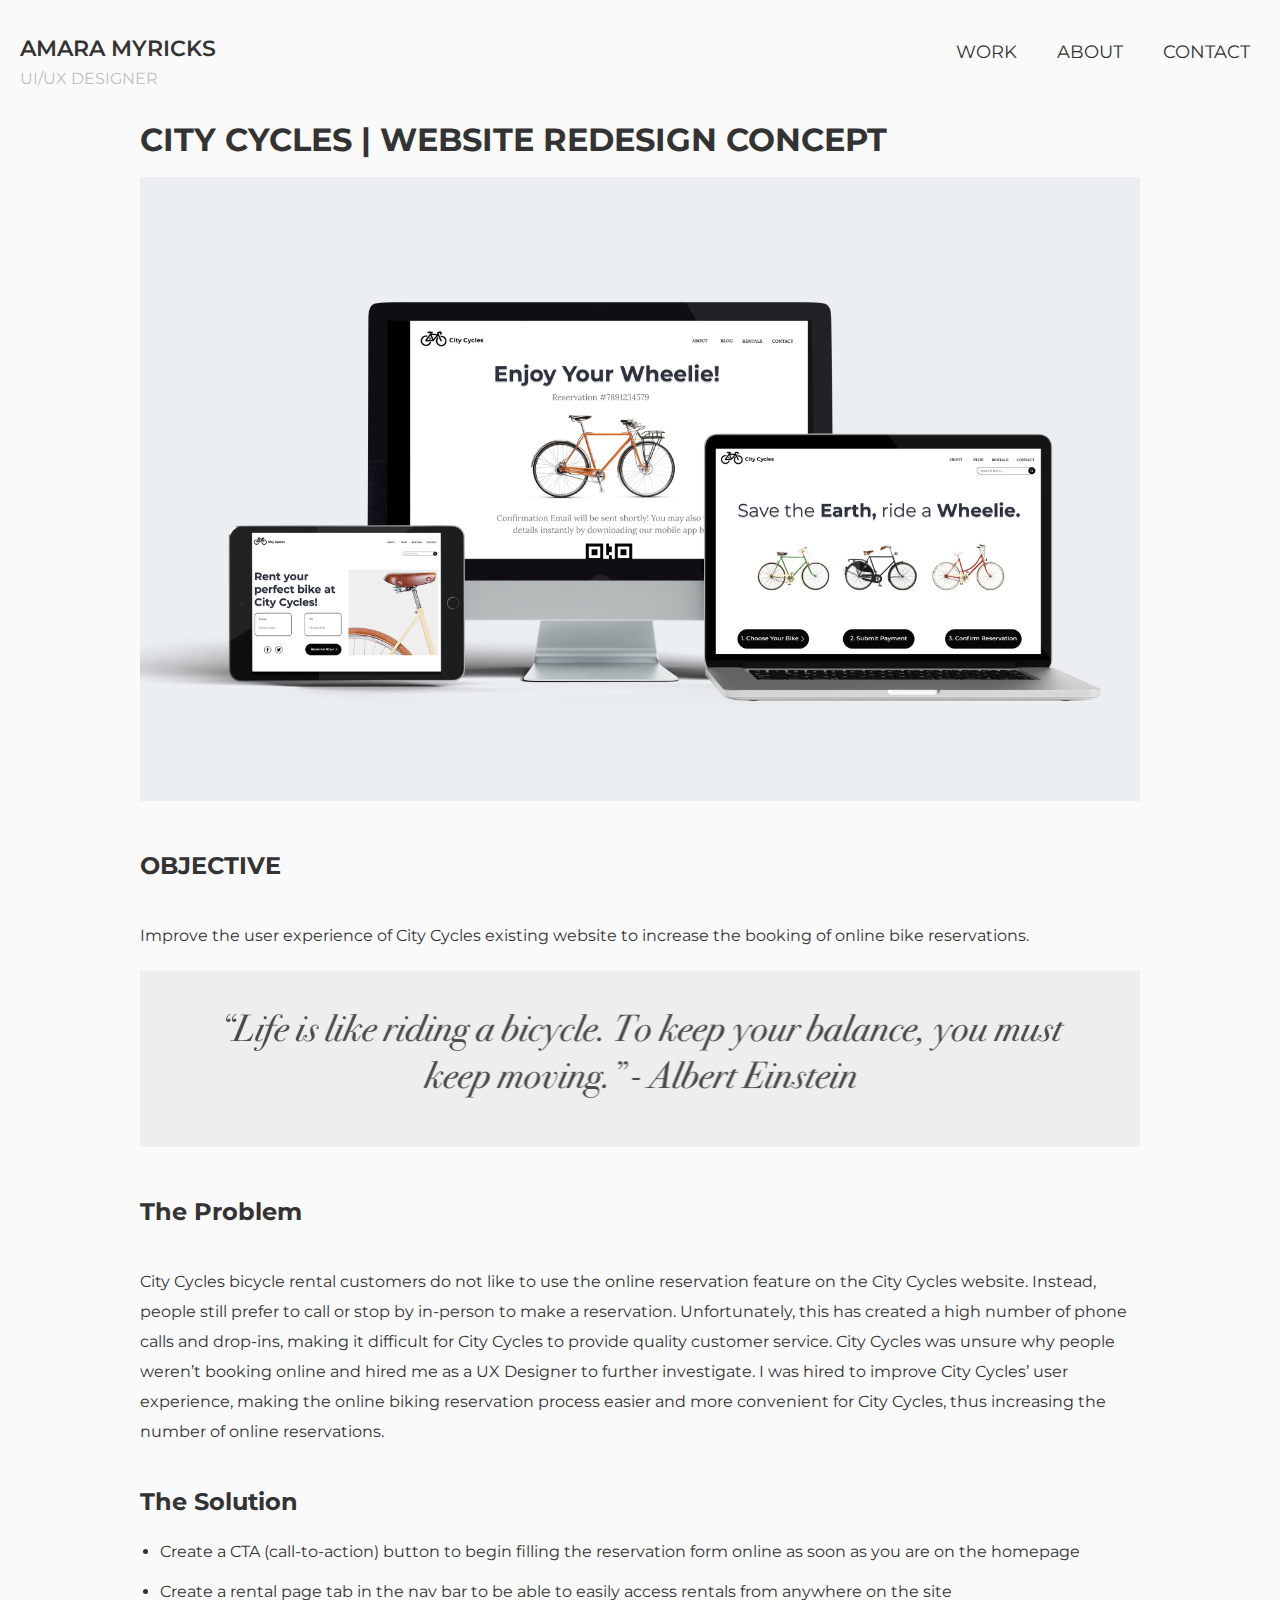
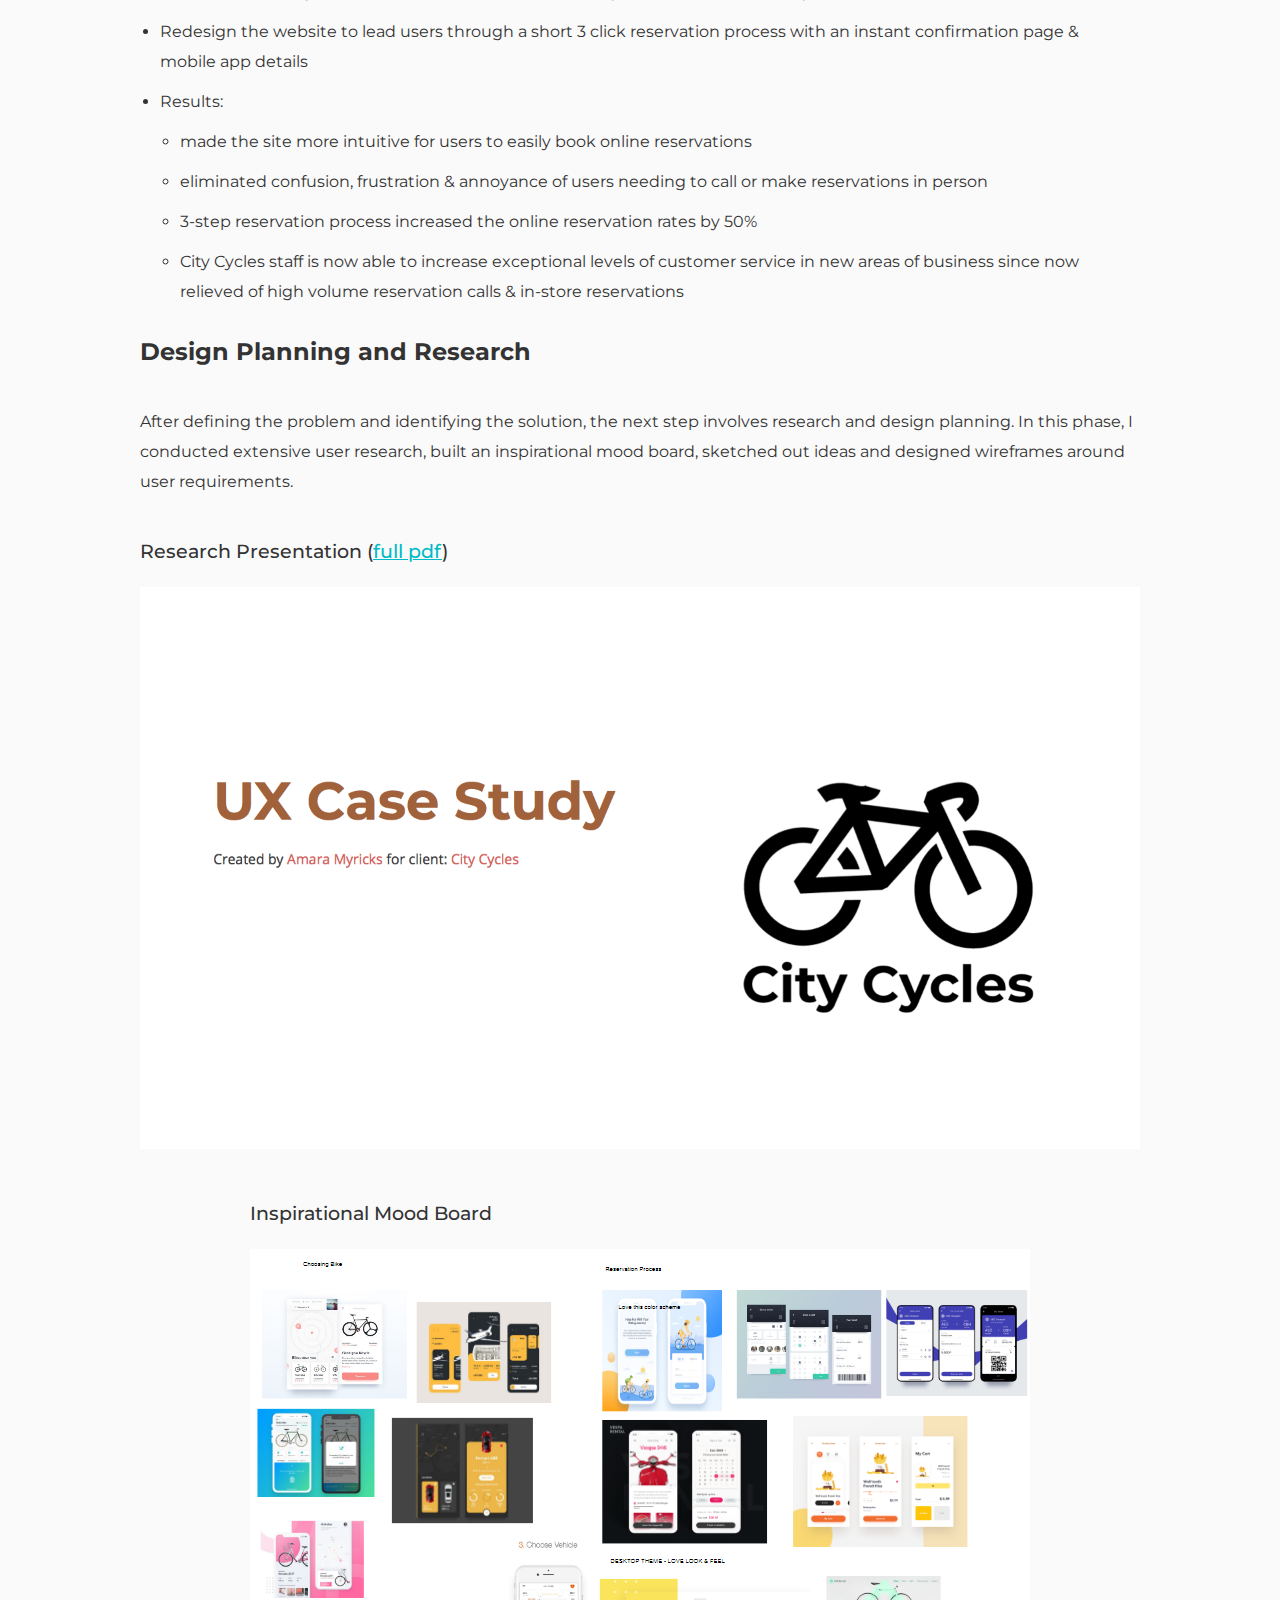
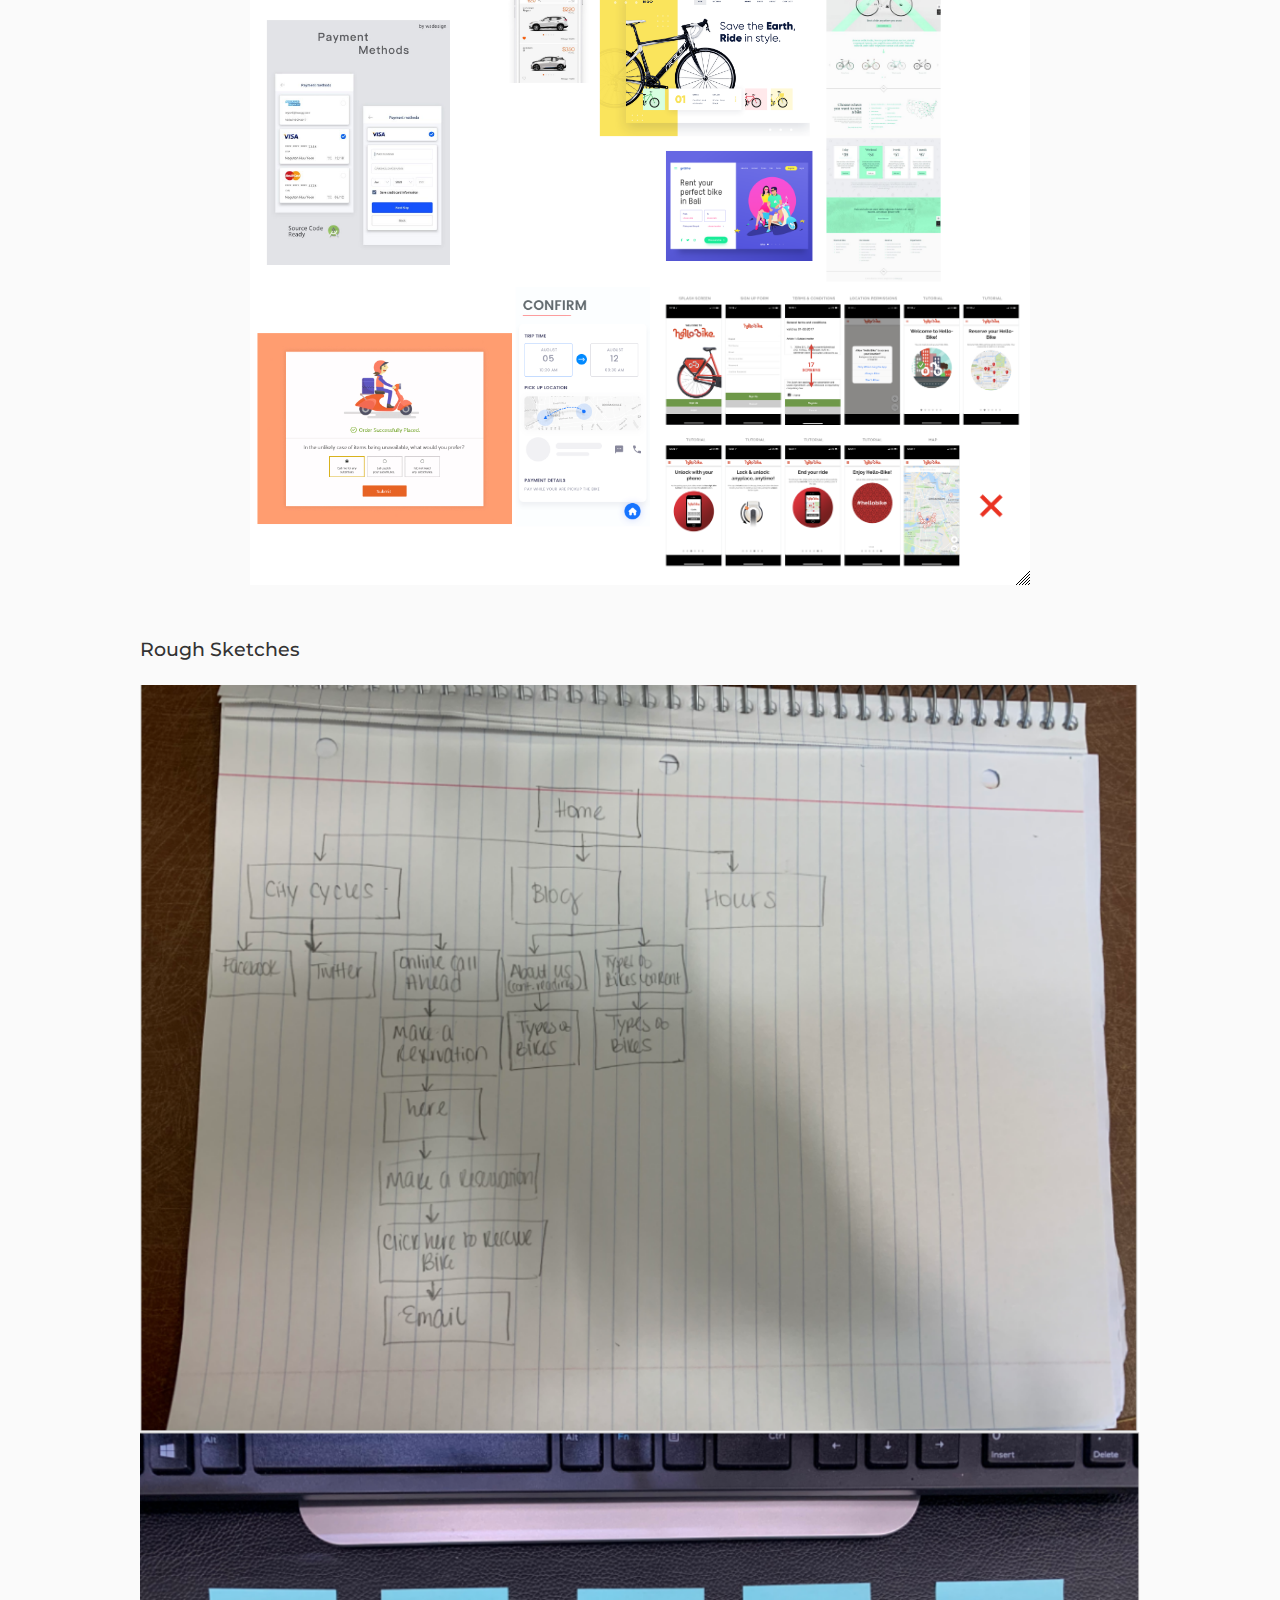
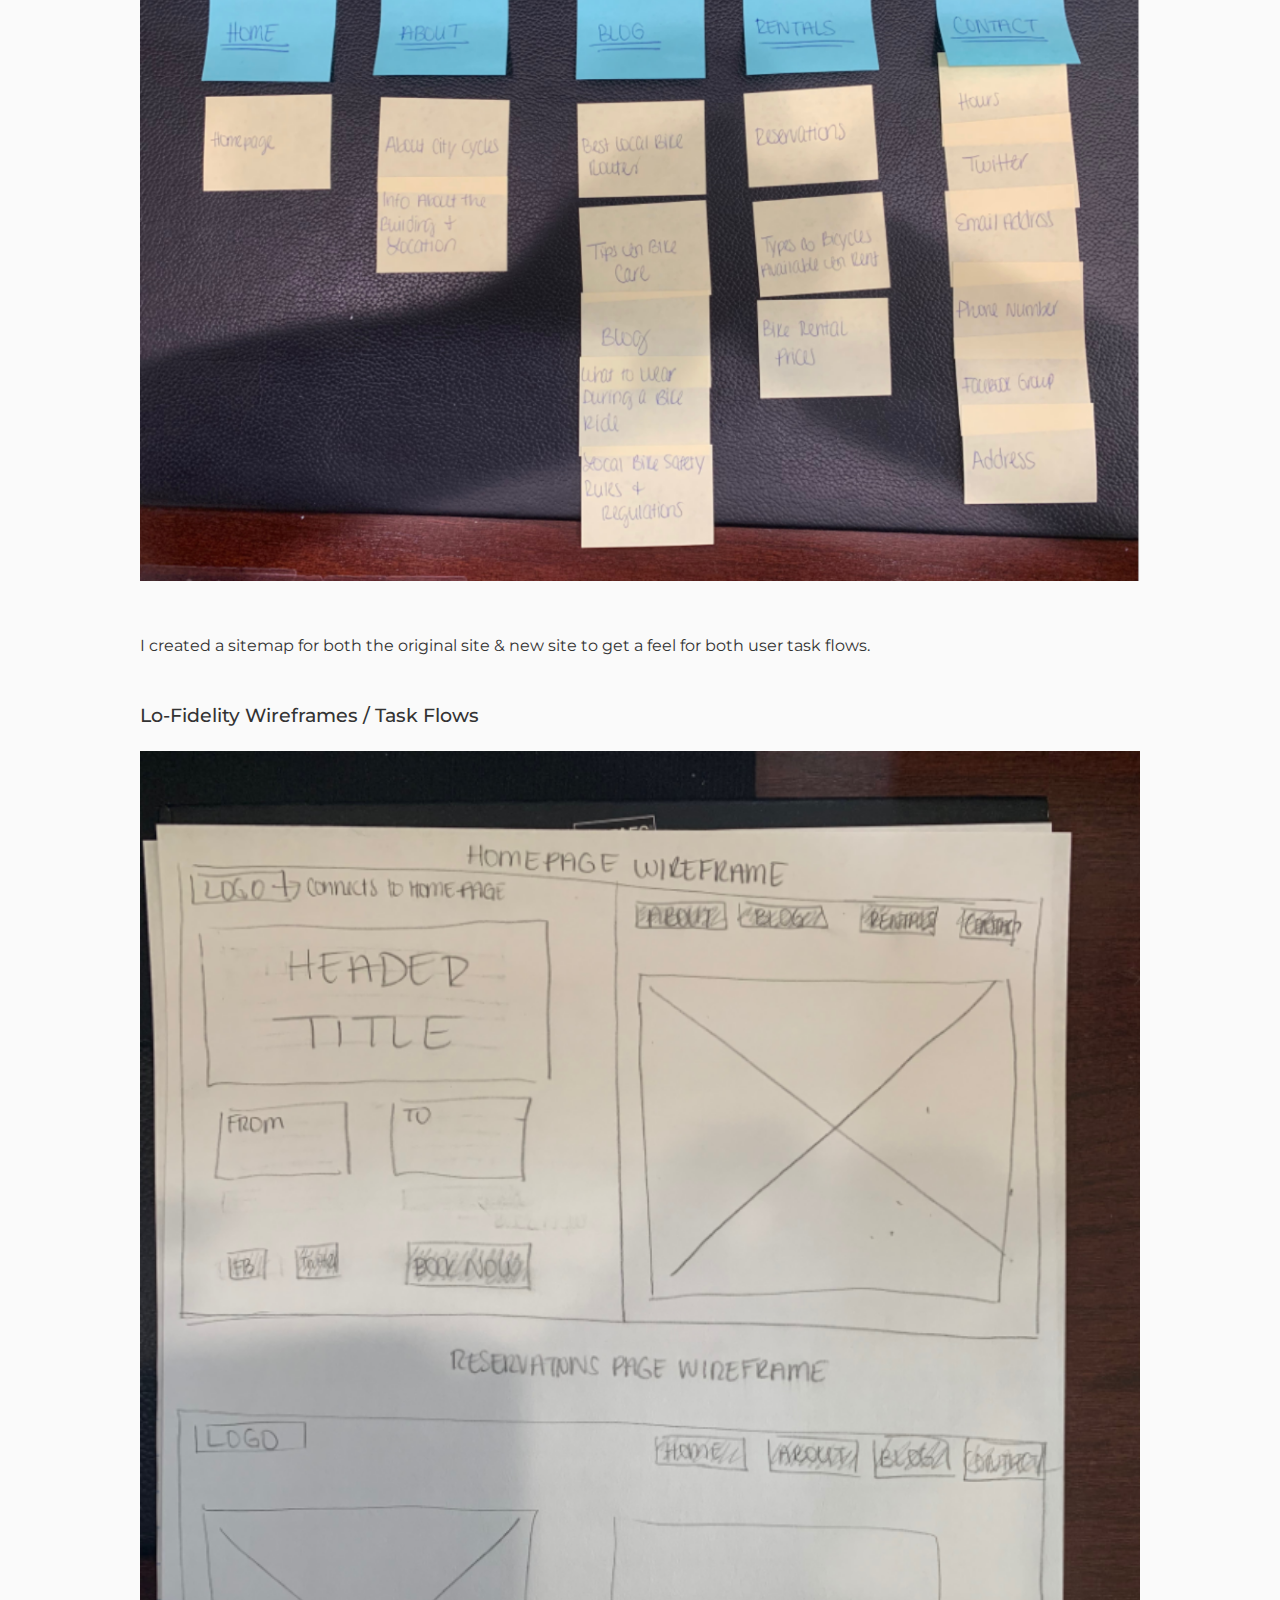
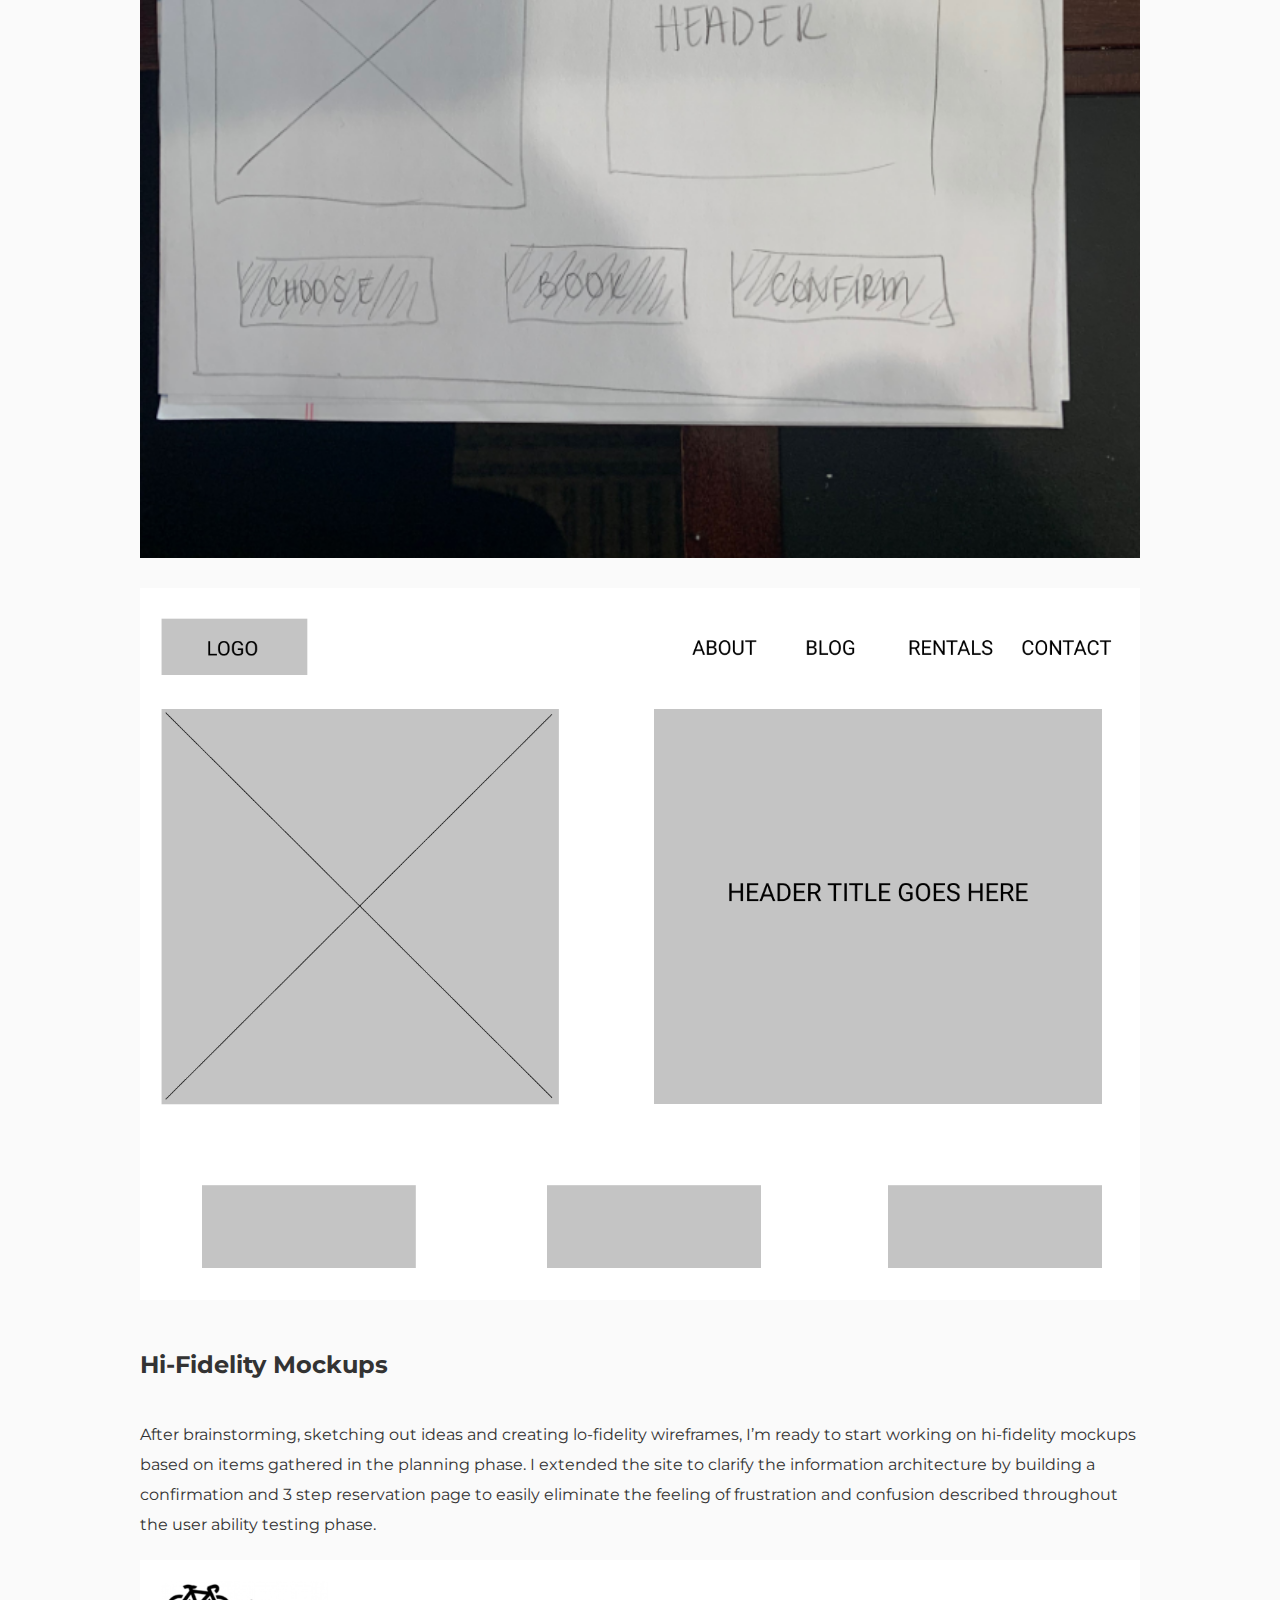
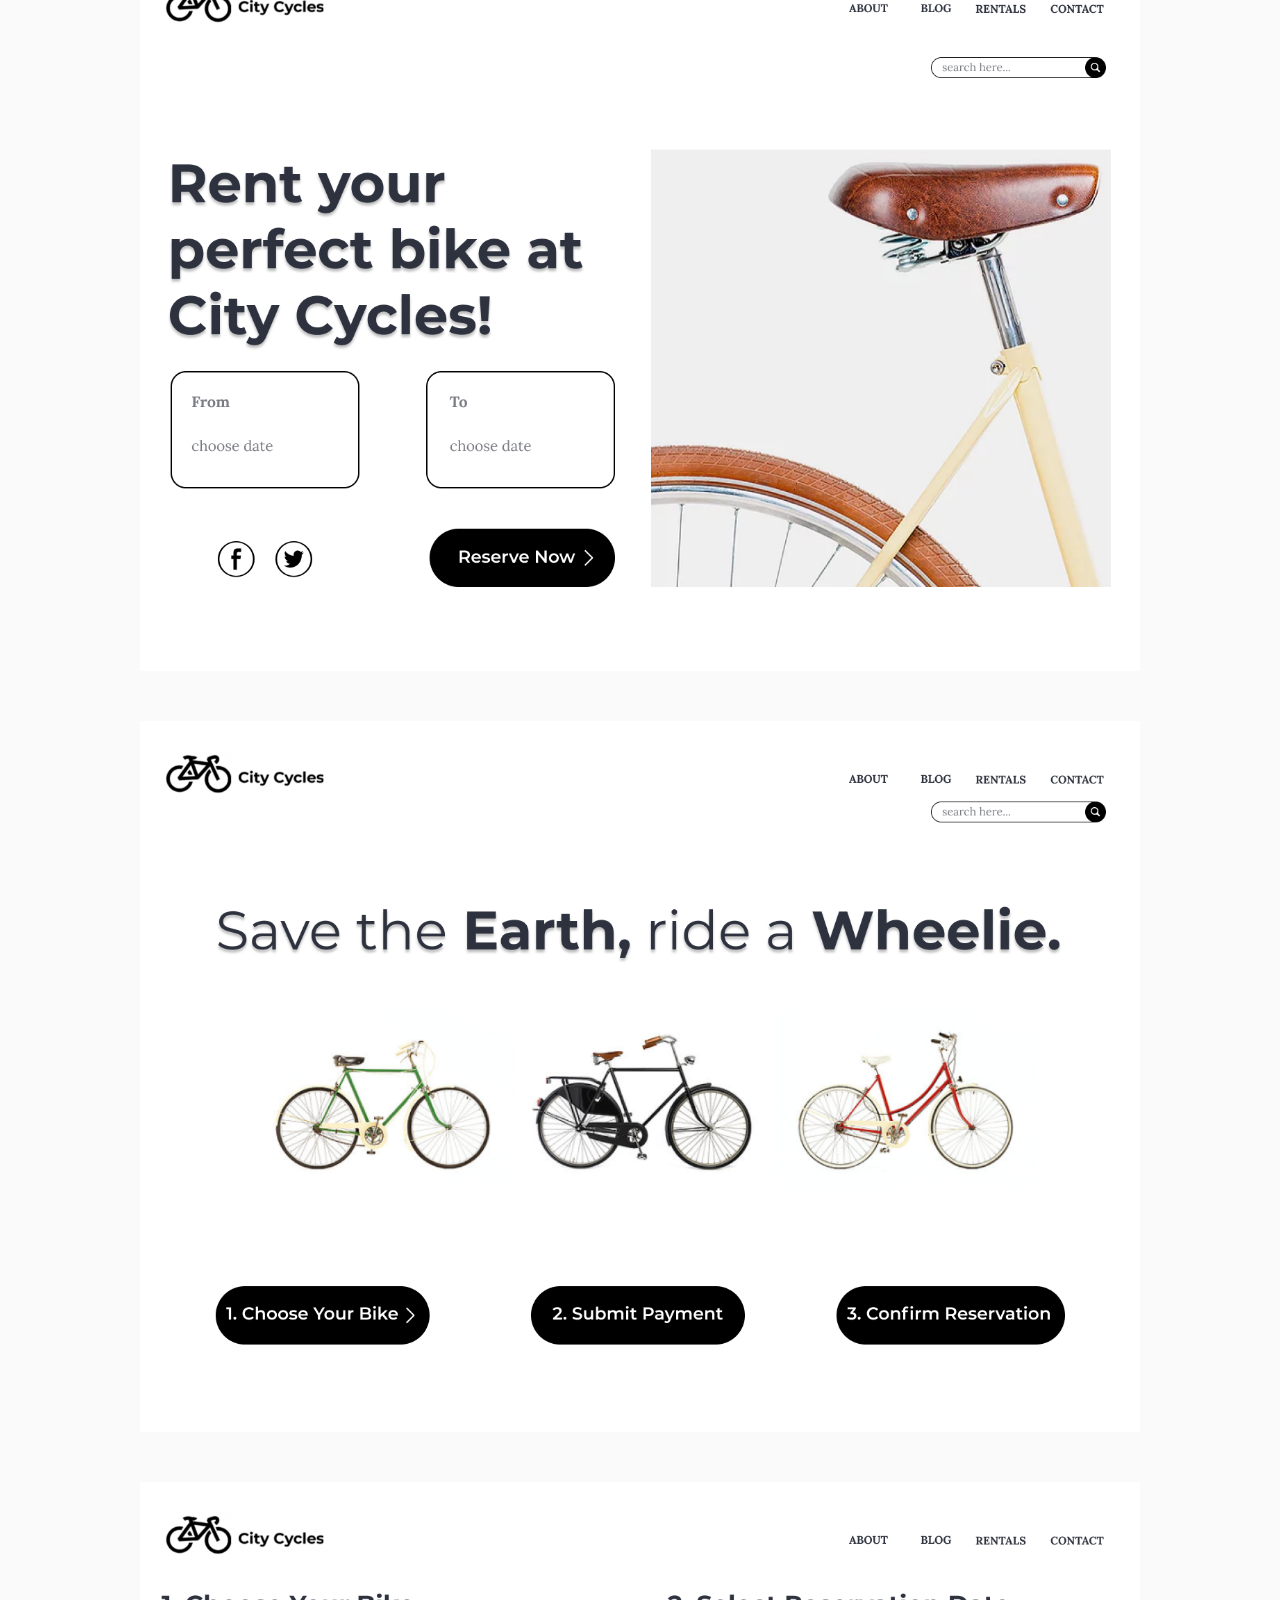
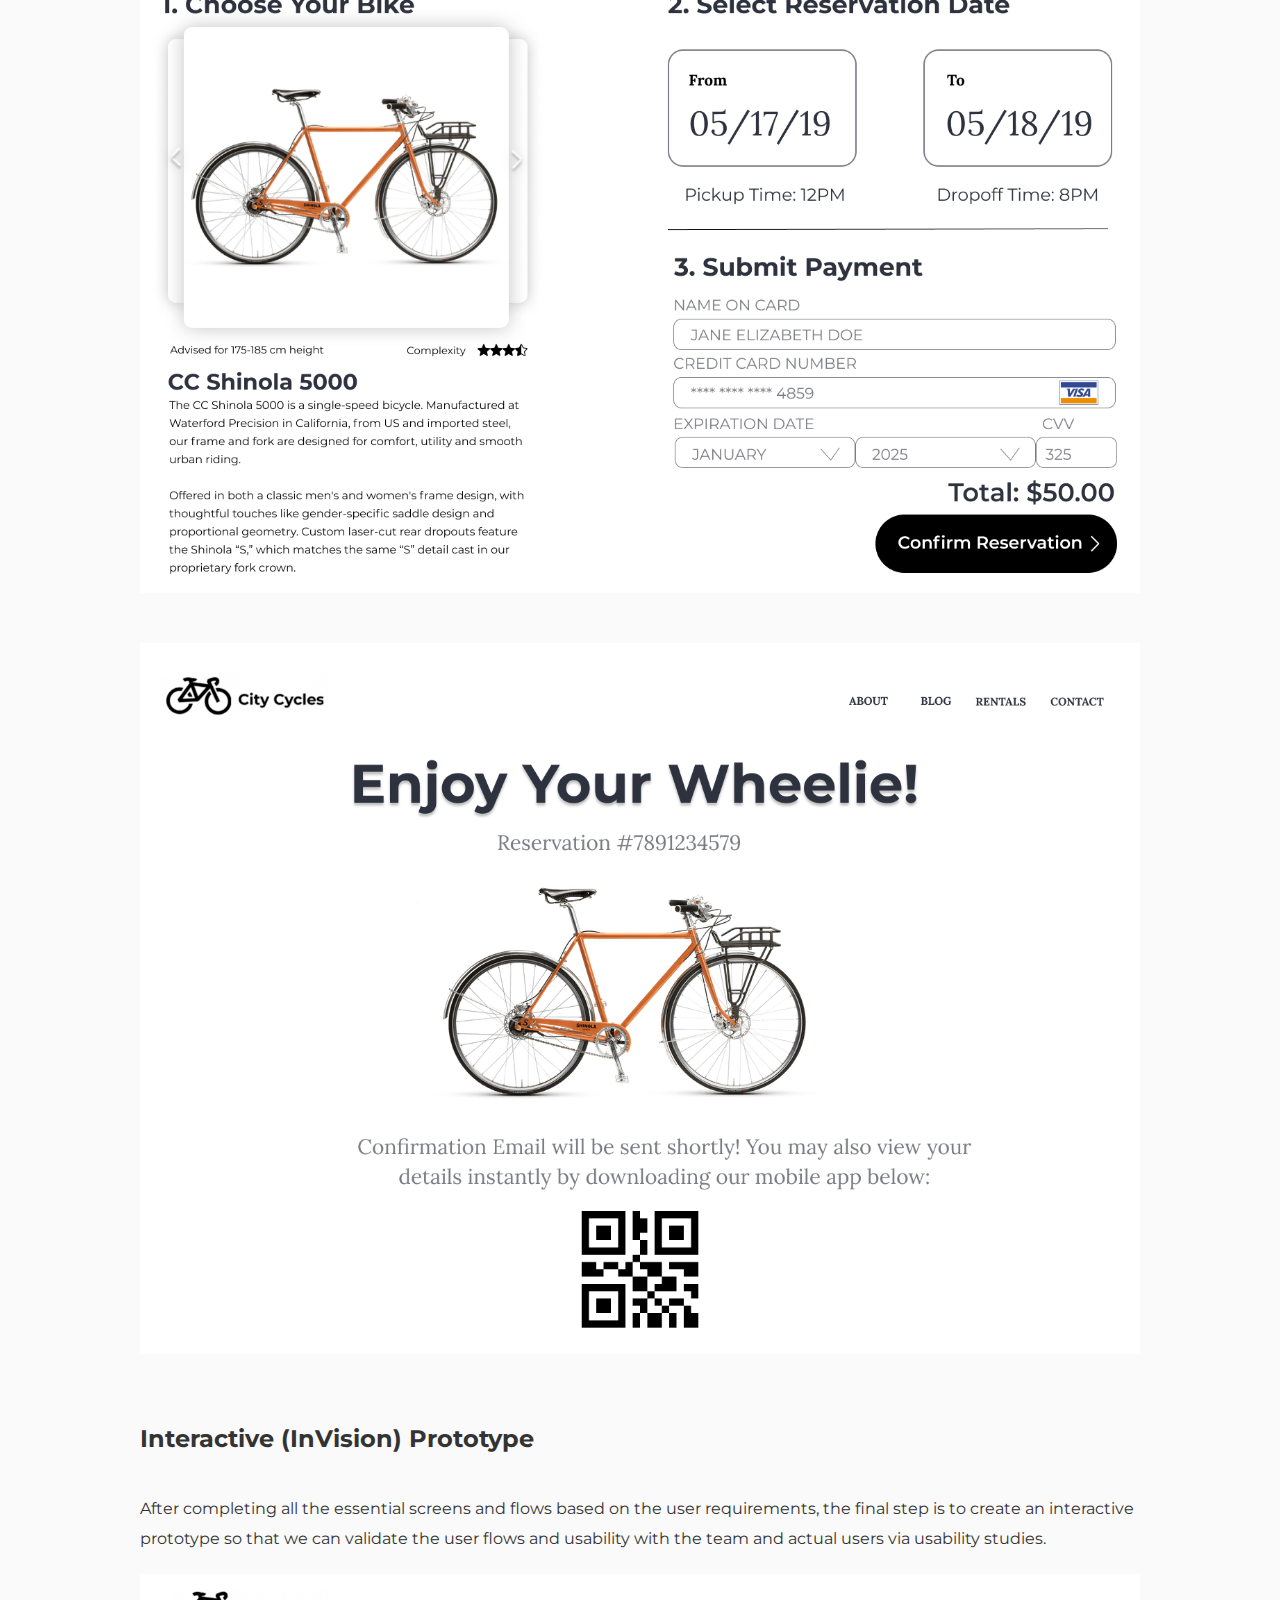
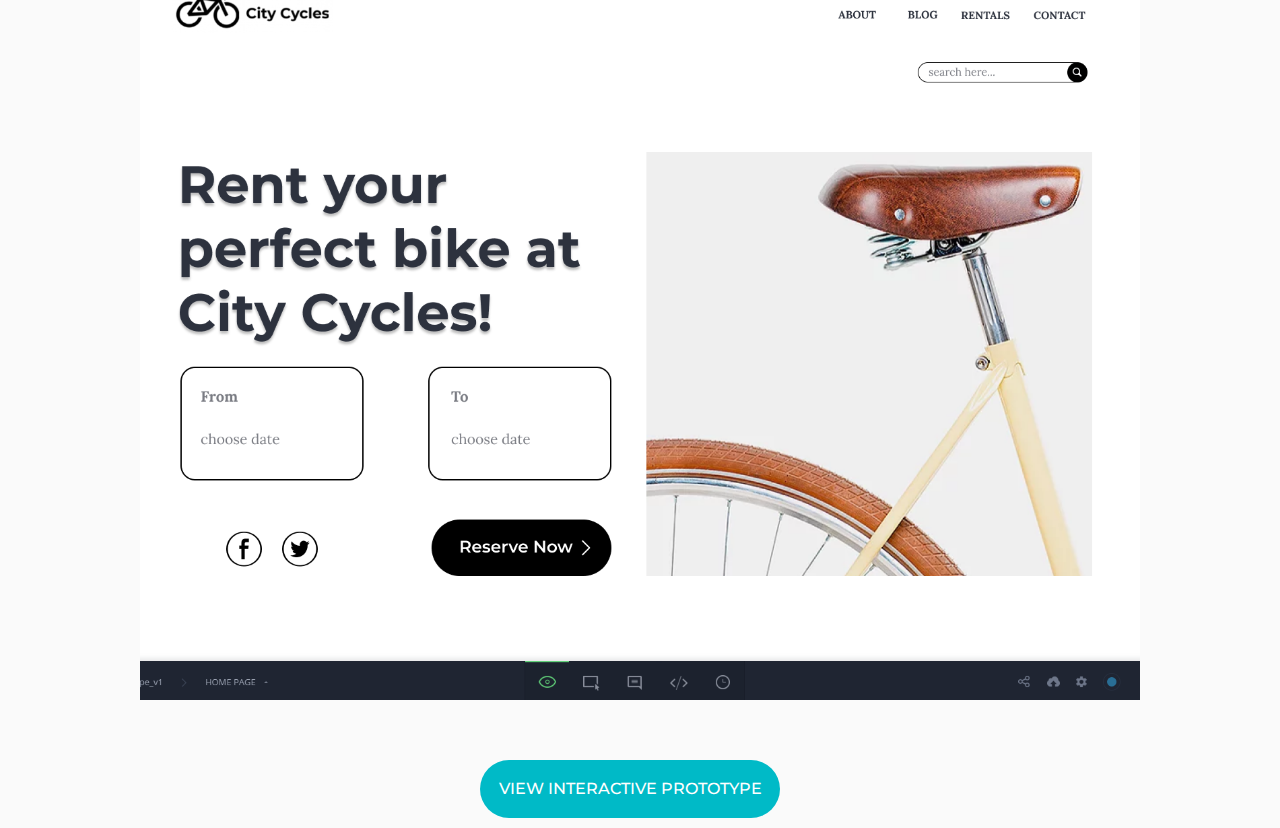
==== citycycles/citycycles.html @ b92f5111 "final portfolio files with working contact php form" ====
<!doctype html>
<html class="no-js" lang="">

<head>
  <meta charset="utf-8">
  <title>CITY CYCLES | WEBSITE REDESIGN CONCEPT</title>
  <meta name="description" content="">
  <meta name="viewport" content="width=device-width, initial-scale=1">

  <link rel="apple-touch-icon" sizes="180x180" href="apple-touch-icon.png">
  <link rel="icon" type="image/png" sizes="32x32" href="favicon-32x32.png">
  <link rel="icon" type="image/png" sizes="16x16" href="favicon-16x16.png">
  <link rel="manifest" href="site.webmanifest">
  <!-- Place favicon.ico in the root directory -->

  <link rel="stylesheet" href="../css/normalize.css">
  <link rel="stylesheet" href="../css/main.css">
  <link href="https://fonts.googleapis.com/css?family=Montserrat:300,400,500,600,700|Raleway:200,300,400,500,600,700&display=swap" rel="stylesheet">
  <link rel="stylesheet" href="../font-awesome/css/font-awesome.min.css">

  <meta name="theme-color" content="#fafafa">
</head>

<body>
  <!--[if IE]>
    <p class="browserupgrade">You are using an <strong>outdated</strong> browser. Please <a href="https://browsehappy.com/">upgrade your browser</a> to improve your experience and security.</p>
  <![endif]-->

  <!-- Add your site or application content here -->
  <div class="container">
    
      <header>
        <nav class="navbar">
              <span class="navbar-toggle" id="js-navbar-toggle">
                  <i class="fa fa-bars"></i>
              </span>
              <a href="../index.html" class="logo">AMARA MYRICKS <span>UI/UX DESIGNER</span></a>
              <ul class="main-nav" id="js-menu">
                  <li>
                      <a href="../index.html" class="nav-links">WORK</a>
                  </li>
                  <li>
                      <a href="../about/about.html" class="nav-links">ABOUT</a>
                  </li>
                  <li>
                      <a href="../contact/contact.html" class="nav-links">CONTACT</a>
                  </li>
              </ul>
        </nav>
      </header>

    <div class="content-wrapper">
      <div>
        <h1>CITY CYCLES | WEBSITE REDESIGN CONCEPT</h1>
        <div class="main-image"><img src="../img/cc-hero-image.png" alt="baja fresh"/></div>
      </div>
      
      <div>
        <h2>OBJECTIVE</h2>
        <p>Improve the user experience of City Cycles existing website to increase the booking of online bike reservations.</p>
        <div class="main-image"><img src="../img/cc-quote.png" alt="baja quote"/></div>
      </div>
 
      <div>
        <h2>The Problem</h2>
        <p>City Cycles bicycle rental customers do not like to use the online reservation feature on the City Cycles website. Instead, people still prefer to call or stop by in-person to make a reservation. Unfortunately, this has created a high number of phone calls and drop-ins, making it difficult for City Cycles to provide quality customer service. City Cycles was unsure why people weren’t booking online and hired me as a UX Designer to further investigate. I was hired to improve City Cycles’ user experience, making the online biking reservation process easier and more convenient for City Cycles, thus increasing the number of online reservations.</p>
      </div>

      <div class="solution">
        <h2>The Solution</h2>
          <div id="bullet-group-1">
          <ul style="list-style-type:disc;">
            <li>Create a CTA (call-to-action) button to begin filling the reservation form online as soon as you are on the homepage </li>
            <li>Create a rental page tab in the nav bar to be able to easily access rentals from anywhere on the site</li>
            <li>Redesign the website to lead users through a short 3 click reservation process with an instant confirmation page &amp; mobile app details</li>
            <li>Results:</li>
          </div>
              <div id="bullet-group-2">
                <ul style="list-style-type:circle;">
                    <li>made the site more intuitive for users to easily book online reservations</li>
                    <li>eliminated confusion, frustration &amp; annoyance of users needing to call or make reservations in person</li>
                    <li>3-step reservation process increased the online reservation rates by 50%</li>
                    <li>City Cycles staff is now able to increase exceptional levels of customer service in new areas of business since now relieved of high volume reservation calls &amp; in-store reservations</li>
                </ul>
              </div>
          </ul>
      </div>

      <div>
        <h2>Design Planning and Research</h2>
        <p>After defining the problem and identifying the solution, the next step involves research and design planning. In this phase, I conducted extensive user research, built an inspirational mood board, sketched out ideas and designed wireframes around user requirements.</p>
      </div>

      <div>
          <h3>Research Presentation (<a href="https://documentcloud.adobe.com/link/track?uri=urn%3Aaaid%3Ascds%3AUS%3A2535b3c3-910a-4d28-8b88-51d10667fa75" target="_blank">full pdf</a>)</h3>
          <div class="main-image"><img src="../img/cc-pdf-cover.png" alt="city cycles pdf presentation link"/></div>
      </div>

      <div>
        <h3>Inspirational Mood Board</h3>
        <div class="main-image"><img src="../img/cc-moodboard.png" alt="moodboard"/></div>
      </div>

      <div>
        <h3>Rough Sketches</h3>
        <div class="main-image"><img src="../img/cc-sitemap.png" alt="site map"/></div>
        <p>I created a sitemap for both the original site &amp; new site to get a feel for both user task flows.</p>
      </div>

      <div>
        <h3>Lo-Fidelity Wireframes / Task Flows</h3>
        <div class="main-image"><img src="../img/cc-paper-wireframe.png" alt="paper wireframe"/></div>
        <div class="main-image"><img src="../img/cc-lofi-wireframe.png" alt="lo-fi wireframe"/></div>
      </div>

      <div>
        <h2>Hi-Fidelity Mockups</h2>
        <p>After brainstorming, sketching out ideas and creating lo-fidelity wireframes, I’m ready to start working on hi-fidelity mockups based on items gathered in the planning phase. I extended the site to clarify the information architecture by building a confirmation and 3 step reservation page to easily eliminate the feeling of frustration and confusion described throughout the user ability testing phase.</p>
          <div class ="hi-fi-images">
            <img src="../img/cc-homepage-prototype.png" alt="homepage prototype"/>
            <img src="../img/cc-reservations-prototype.png" alt="reservations page prototype"/>
            <img src="../img/cc-choosebike-prototype.png" alt="choose bike page prototype"/>
            <img src="../img/cc-confirmation-prototype.png" alt="confirmation page prototype"/>
          </div>
      </div>
      
      <div>
        <h2>Interactive (InVision) Prototype </h2>
        <p>After completing all the essential screens and flows based on the user requirements, the final step is to create an interactive prototype so that we can validate the user flows and usability with the team and actual users via usability studies.</p>
        <div class="main-image"><img src="../img/cc-invision-prototype.png" alt="invision prototype"/>
      </div>
      
      <section>
            <div class="content-wrapper">
              <a href="https://projects.invisionapp.com/share/9GS2WZ0MJW6#/screens" target="_blank">
              <input type="button" value="View Interactive Prototype">
              </a>
            </div>
      </section>  
      <footer></footer>
    </div>
  </div>
  
  
  <script src="../js/vendor/modernizr-3.7.1.min.js"></script>
  <script src="https://code.jquery.com/jquery-3.4.1.min.js" integrity="sha256-CSXorXvZcTkaix6Yvo6HppcZGetbYMGWSFlBw8HfCJo=" crossorigin="anonymous"></script>
  <script>window.jQuery || document.write('<script src="../js/vendor/jquery-3.4.1.min.js"><\/script>')</script>
  <script src="../js/plugins.js"></script>
  <script src="../js/main.js"></script>

  <!-- Google Analytics: change UA-XXXXX-Y to be your site's ID. -->
  <script>
    window.ga = function () { ga.q.push(arguments) }; ga.q = []; ga.l = +new Date;
    ga('create', 'UA-XXXXX-Y', 'auto'); ga('set','transport','beacon'); ga('send', 'pageview')
  </script>
  <script src="https://www.google-analytics.com/analytics.js" async></script>
</body>

</html>
---- css/main.css ----
/*! HTML5 Boilerplate v7.2.0 | MIT License | https://html5boilerplate.com/ */

/* main.css 2.0.0 | MIT License | https://github.com/h5bp/main.css#readme */
/*
 * What follows is the result of much research on cross-browser styling.
 * Credit left inline and big thanks to Nicolas Gallagher, Jonathan Neal,
 * Kroc Camen, and the H5BP dev community and team.
 */

/* ==========================================================================
   Base styles: opinionated defaults
   ========================================================================== */

   html {
    color: #222;
    font-size: 1em;
    line-height: 1.4;
  }
  
  /*
   * Remove text-shadow in selection highlight:
   * https://twitter.com/miketaylr/status/12228805301
   *
   * Vendor-prefixed and regular ::selection selectors cannot be combined:
   * https://stackoverflow.com/a/16982510/7133471
   *
   * Customize the background color to match your design.
   */
  
  ::-moz-selection {
    background: #b3d4fc;
    text-shadow: none;
  }
  
  ::selection {
    background: #b3d4fc;
    text-shadow: none;
  }
  
  /*
   * A better looking default horizontal rule
   */
  
  hr {
    display: block;
    height: 1px;
    border: 0;
    border-top: 1px solid #ccc;
    margin: 1em 0;
    padding: 0;
  }
  
  /*
   * Remove the gap between audio, canvas, iframes,
   * images, videos and the bottom of their containers:
   * https://github.com/h5bp/html5-boilerplate/issues/440
   */
  
  audio,
  canvas,
  iframe,
  img,
  svg,
  video {
    vertical-align: middle;
  }
  
  /*
   * Remove default fieldset styles.
   */
  
  fieldset {
    border: 0;
    margin: 0;
    padding: 0;
  }
  
  /*
   * Allow only vertical resizing of textareas.
   */
  
  textarea {
    resize: vertical;
  }
  
  /* ==========================================================================
     Browser Upgrade Prompt
     ========================================================================== */
  
  .browserupgrade {
    margin: 0.2em 0;
    background: #ccc;
    color: #000;
    padding: 0.2em 0;
  }
  
  /* ==========================================================================
     Author's custom styles
     ========================================================================== */
  
  /* -------------------- General Styles -------------------- */
   
  html {
    font-size: 16px;
  }
   
  body {
    background-color: #fafafa;
    font-size: 1em;
    font-family: 'Montserrat', sans-serif;
    color: #333333;
    line-height:30px;
    text-align: left;
  }
  
  
  .container {
    display:flex;
    justify-content:center;
    align-items:center;
    flex-flow:row wrap;
  }
  
  .main-image img {
      width: 100%;
      padding-bottom: 30px;
  }

  a {
    color:#00BAC7;
  }

  
  /* -------------------- Base Header - Footer Styles -------------------- */
  
  header h1 {
    font-family: 'Montserrat';
    font-size: 20px;
    font-weight:600;
  }
  
  header h2 {
    display:none;
  }
  
  header {
      width: 100%;
  }
  
  /* -------------------- Nav Bar Styles  -------------------- */
  
  * {
    box-sizing: border-box;
    padding: 0;
    margin: 0;
  }
  
  body {
    font-family: 'Montserrat', sans-serif;
  }
  
  .navbar {
    font-size: 18px;
    background-color: transparent;
    padding-bottom: 10px;
  }
  
  .main-nav {
    list-style-type: none;
  }

  .logo{
    font-weight:600;
  }

  .nav-links,
  .logo {
    text-decoration: none;
    color: #333333;
  }
  
  .main-nav li {
    text-align: center;
    margin: 15px auto;
  }
  
  .logo {
    display: inline-block;
    font-size: 22px;
    margin-top: 10px;
    margin-left: 20px;
  }
  
  .logo span {
    display:none;
  }
  
  .navbar-toggle {
    position: absolute;
    top: 10px;
    right: 20px;
    cursor: pointer;
    color: #333333;
    font-size: 22px;
  }

    /* I have hidden the menu so that it’s not visible by default */
  
    .main-nav {
      list-style-type: none;
      display: none;
    }
    
    .active {
      display: block;
    }

/* -------------------- Footer Styles  -------------------- */
  
    footer h4 {
      font-size: 10px;
      font-weight:400;
    }
  
    footer {
      display:flex;
      justify-content:center;
      align-items:center;
    }

/* -------------------- Image Hover Styles -------------------- */
  
   /* Image Text Hover Effect style */
   .hvrbox {
    position: relative;
    width: 100%;
  }
  
  .image {
    display: block;
    width: 100%;
    height: auto;
  }
  
  .overlay {
    position: absolute;
    top: 0;
    bottom: 0;
    left: 0;
    right: 0;
    height: 100%;
    width: 100%;
    opacity: 0;
    transition: .5s ease;
    background: rgba(0, 0, 0, 0.6);
  }
  
  .hvrbox:hover .overlay {
    opacity: 1;
  }
  
  .text {
    color: white;
    font-size: 20px;
    font-weight: 600;
    line-height:50px;
    position: absolute;
    top: 50%;
    left: 50%;
    -webkit-transform: translate(-50%, -50%);
    -ms-transform: translate(-50%, -50%);
    transform: translate(-50%, -50%);
    text-align: center;
  }



/* ==========================================================================
   Baja Fresh Page - Mobile Styles
   ========================================================================== */
   
   .content-wrapper{
    max-width:1000px;
    width:90%;
    display:flex;
    justify-content:center;
    align-items:center;
    flex-flow:row wrap;
  }
  
  
  .content-wrapper h2,h3,p {
    padding: 20px 0;
  }
  
  h3{
    font-weight:500;
  }

  #lofi{
    width:100%;
  }
  
  section .content-wrapper {
     
    width:100%; 
    display:flex;
    justify-content:center;
    align-items:center;
    padding-bottom: 20px;
  }
  
  input[type=button] {
    width: 300px;
    padding: 20px 5px;
    margin-top: 20px;
    margin-left: 10px;
    margin-right: 10px;
    margin-top: 30px;
    margin-bottom: 10px;
    background-color: #00bac7;
    font-family: 'Montserrat', sans-serif;
    font-weight: 500;
    font-size: 1em;
    color: #ffffff;
    border: none;
    border-radius: 30px;
    text-align: center;
    text-transform: uppercase;
  }

/* ==========================================================================
   City Cycles - Mobile Styles
   ========================================================================== */
   #bullet-group-1,#bullet-group-2 {
    margin:0 20px;
  }
  
  #bullet-group-2 {
    margin:0 0 0 40px;
    padding-right:20px
  }

  .solution li{
    padding-bottom: 10px;
  }

  .hi-fi-images img {
    display:flex;
    align-items:center;
    justify-content:center;
    flex-flow:row wrap;
    width:100%;
    margin-bottom:50px;
}

/* ==========================================================================
   About Page - Mobile Styles
   ========================================================================== */
   .about h1{
    text-align:center;
  }
  
  .about p{
    font-size:1.25em;
    line-height:40px;
  }


/* ==========================================================================
   Contact Page - Mobile Styles
   ========================================================================== */

  /*---------- header area--------------*/

  #contact-header h2{
    font-weight:400;
  }

  #contact-header{
    width:100%;
  }
      
   /*---------------------------------------------*/
   input {
    outline: none;
    border: none;
  }
  
  textarea {
    outline: none;
    border: none;
  }
  
  textarea:focus, input:focus {
    border-color: transparent !important;
  }
  
  input:focus::-webkit-input-placeholder { color:transparent; }
  input:focus:-moz-placeholder { color:transparent; }
  input:focus::-moz-placeholder { color:transparent; }
  input:focus:-ms-input-placeholder { color:transparent; }
  
  textarea:focus::-webkit-input-placeholder { color:transparent; }
  textarea:focus:-moz-placeholder { color:transparent; }
  textarea:focus::-moz-placeholder { color:transparent; }
  textarea:focus:-ms-input-placeholder { color:transparent; }
  
  input::-webkit-input-placeholder { color: #999999; }
  input:-moz-placeholder { color: #999999; }
  input::-moz-placeholder { color: #999999; }
  input:-ms-input-placeholder { color: #999999; }
  
  textarea::-webkit-input-placeholder { color: #999999; }
  textarea:-moz-placeholder { color: #999999; }
  textarea::-moz-placeholder { color: #999999; }
  textarea:-ms-input-placeholder { color: #999999; }
  
  /*---------------------------------------------*/
  button {
    outline: none !important;
    border: none;
    background: transparent;
  }
  
  button:hover {
    cursor: pointer;
  }
  
  iframe {
    border: none !important;
  }
  
  
  
  
  
  /*//////////////////////////////////////////////////////////////////
  [ Contact 2 ]*/
     .container-contact2 {
      width: 100%;  
      min-height: 100vh;
      display: -webkit-box;
      display: -webkit-flex;
      display: -moz-box;
      display: -ms-flexbox;
      display: flex;
      flex-wrap: wrap;
      justify-content: center;
      align-items: center;
      padding: 15px;
      background: rgb(0,186,199);
      background: -webkit-linear-gradient(45deg, rgb(0,170,181), rgb(115,217,224));
      background: -o-linear-gradient(45deg, rgb(0,170,181), rgb(115,217,224));
      background: -moz-linear-gradient(45deg, rgb(0,170,181), rgb(115,217,224));
      background: linear-gradient(45deg, rgb(0,170,181), rgb(115,217,224));
    }
    
    .wrap-contact2 {
      width: 790px;
      background: #fff;
      border-radius: 10px;
      overflow: hidden;
      padding: 72px 55px 90px 55px;
    }
    
    
    /*------------------------------------------------------------------
    [  ]*/
    
    .contact2-form {
      width: 100%;
    }
    
    .contact2-form-title {
      display: block;
      font-family: Montserrat;
      font-weight:700;
      font-size: 39px;
      color: #333333;
      line-height: 1.2;
      text-align: center;
      padding-bottom: 90px;
    }
    
    
    
    /*------------------------------------------------------------------
    [  ]*/
    
    .wrap-input2 {
      width: 100%;
      position: relative;
      border-bottom: 2px solid #adadad;
      margin-bottom: 37px;
    }
    
    .input2 {
      display: block;
      width: 100%;
      font-family: Montserrat;
      font-size: 15px;
      color: #555555;
      line-height: 1.2;
    }
    
    .focus-input2 {
      position: absolute;
      display: block;
      width: 100%;
      height: 100%;
      top: 0;
      left: 0;
      pointer-events: none;
    }
    
    .focus-input2::before {
      content: "";
      display: block;
      position: absolute;
      bottom: -2px;
      left: 0;
      width: 0;
      height: 2px;
    
      -webkit-transition: all 0.4s;
      -o-transition: all 0.4s;
      -moz-transition: all 0.4s;
      transition: all 0.4s;
    
      background: rgb(0,186,199);
      background: -webkit-linear-gradient(45deg, #00AAB5, #73D9E0);
      background: -o-linear-gradient(45deg, #00AAB5, #73D9E0);
      background: -moz-linear-gradient(45deg, #00AAB5, #73D9E0);
      background: linear-gradient(45deg, #00AAB5, #73D9E0);
    }
    
    .focus-input2::after {
      content: attr(data-placeholder);
      display: block;
      width: 100%;
      position: absolute;
      top: 0px;
      left: 0;
    
      font-family: Montserrat;
      font-size: 13px;
      color: #999999;
      line-height: 1.2;
    
      -webkit-transition: all 0.4s;
      -o-transition: all 0.4s;
      -moz-transition: all 0.4s;
      transition: all 0.4s;
    }
    
    /*---------------------------------------------*/
    input.input2 {
      height: 45px;
    }
    
    input.input2 + .focus-input2::after {
      top: 16px;
      left: 0;
    }
    
    textarea.input2 {
      min-height: 115px;
      padding-top: 13px;
      padding-bottom: 13px;
    }
    
    textarea.input2 + .focus-input2::after {
      top: 16px;
      left: 0;
    }
    
    .input2:focus + .focus-input2::after {
      top: -13px;
    }
    
    .input2:focus + .focus-input2::before {
      width: 100%;
    }
    
    .has-val.input2 + .focus-input2::after {
      top: -13px;
    }
    
    .has-val.input2 + .focus-input2::before {
      width: 100%;
    }
    
    /*------------------------------------------------------------------
    [ Button ]*/
    .container-contact2-form-btn {
      display: -webkit-box;
      display: -webkit-flex;
      display: -moz-box;
      display: -ms-flexbox;
      display: flex;
      flex-wrap: wrap;
      justify-content: center;
      padding-top: 13px;
    }
    
    .wrap-contact2-form-btn {
      display: block;
      position: relative;
      z-index: 1;
      border-radius: 2px;
      width: auto;
      overflow: hidden;
      margin: 0 auto;
    }
    
    .contact2-form-bgbtn {
      position: absolute;
      z-index: -1;
      width: 300%;
      height: 100%;
      background: rgb(0,186,199);
      background: -webkit-linear-gradient(-135deg, #00AAB5, #73D9E0, #00AAB5, #73D9E0);
      background: -o-linear-gradient(-135deg, #00AAB5, #73D9E0, #00AAB5, #73D9E0);
      background: -moz-linear-gradient(-135deg, #00AAB5, #73D9E0, #00AAB5, #73D9E0);
      background: linear-gradient(-135deg, #00AAB5, #73D9E0, #00AAB5, #73D9E0);
      top: 0;
      left: -100%;
    
      -webkit-transition: all 0.4s;
      -o-transition: all 0.4s;
      -moz-transition: all 0.4s;
      transition: all 0.4s;
    }
    
    .contact2-form-btn {
      display: -webkit-box;
      display: -webkit-flex;
      display: -moz-box;
      display: -ms-flexbox;
      display: flex;
      justify-content: center;
      align-items: center;
      padding: 0 20px;
      min-width: 244px;
      height: 50px;
    
     
    
      font-family: Montserrat;
      font-weight:600;
      font-size: 16px;
      color: #fff;
      line-height: 1.2;
      
    
    }
    
    .wrap-contact2-form-btn:hover .contact2-form-bgbtn {
      left: 0;
    }
    
    /*------------------------------------------------------------------
    [ Responsive ]*/
    
    @media (max-width: 576px) {
      .wrap-contact2 {
        padding: 72px 15px 90px 15px;
      }
    }
    
    
    
    /*------------------------------------------------------------------
    [ Alert validate ]*/
    
    .validate-input {
      position: relative;
    }
    
    .alert-validate::before {
      content: attr(data-validate);
      position: absolute;
      max-width: 70%;
      background-color: white;
      border: 1px solid #c80000;
      border-radius: 2px;
      padding: 4px 25px 4px 10px;
      top: 50%;
      -webkit-transform: translateY(-50%);
      -moz-transform: translateY(-50%);
      -ms-transform: translateY(-50%);
      -o-transform: translateY(-50%);
      transform: translateY(-50%);
      right: 0px;
      pointer-events: none;
    
      font-family: Poppins-Regular;
      color: #c80000;
      font-size: 13px;
      line-height: 1.4;
      text-align: left;
    
      visibility: hidden;
      opacity: 0;
    
      -webkit-transition: opacity 0.4s;
      -o-transition: opacity 0.4s;
      -moz-transition: opacity 0.4s;
      transition: opacity 0.4s;
    }
    
    .alert-validate::after {
      content: "\f12a";
      font-family: FontAwesome;
      display: block;
      position: absolute;
      color: #c80000;
      font-size: 16px;
      top: 50%;
      -webkit-transform: translateY(-50%);
      -moz-transform: translateY(-50%);
      -ms-transform: translateY(-50%);
      -o-transform: translateY(-50%);
      transform: translateY(-50%);
      right: 8px;
    }
    
    .alert-validate:hover:before {
      visibility: visible;
      opacity: 1;
    }
    
    @media (max-width: 992px) {
      .alert-validate::before {
        visibility: visible;
        opacity: 1;
      }
    }
     
  
  /* ==========================================================================
     Helper classes
     ========================================================================== */
  
  /*
   * Hide visually and from screen readers
   */
  
  .hidden {
    display: none !important;
  }
  
  /*
  * Hide only visually, but have it available for screen readers:
  * https://snook.ca/archives/html_and_css/hiding-content-for-accessibility
  *
  * 1. For long content, line feeds are not interpreted as spaces and small width
  *    causes content to wrap 1 word per line:
  *    https://medium.com/@jessebeach/beware-smushed-off-screen-accessible-text-5952a4c2cbfe
  */
  
  .sr-only {
    border: 0;
    clip: rect(0, 0, 0, 0);
    height: 1px;
    margin: -1px;
    overflow: hidden;
    padding: 0;
    position: absolute;
    white-space: nowrap;
    width: 1px;
    /* 1 */
  }
  
  /*
  * Extends the .sr-only class to allow the element
  * to be focusable when navigated to via the keyboard:
  * https://www.drupal.org/node/897638
  */
  
  .sr-only.focusable:active,
  .sr-only.focusable:focus {
    clip: auto;
    height: auto;
    margin: 0;
    overflow: visible;
    position: static;
    white-space: inherit;
    width: auto;
  }
  
  /*
  * Hide visually and from screen readers, but maintain layout
  */
  
  .invisible {
    visibility: hidden;
  }
  
  /*
  * Clearfix: contain floats
  *
  * For modern browsers
  * 1. The space content is one way to avoid an Opera bug when the
  *    `contenteditable` attribute is included anywhere else in the document.
  *    Otherwise it causes space to appear at the top and bottom of elements
  *    that receive the `clearfix` class.
  * 2. The use of `table` rather than `block` is only necessary if using
  *    `:before` to contain the top-margins of child elements.
  */
  
  .clearfix:before,
  .clearfix:after {
    content: " ";
    /* 1 */
    display: table;
    /* 2 */
  }
  
  .clearfix:after {
    clear: both;
  }
  
  /* ==========================================================================
     EXAMPLE Media Queries for Responsive Design.
     These examples override the primary ('mobile first') styles.
     Modify as content requires.
     ========================================================================== */
   
   /* ==========================================================================
   Baja Fresh Page - Tablet Styles
   ========================================================================== */
     @media screen and (min-width: 768px) {
      
      /*Baja Fresh*/

      .text {
        color: white;
        font-size: 40px;
        font-weight: 700;
        position: absolute;
        top: 50%;
        left: 50%;
        -webkit-transform: translate(-50%, -50%);
        -ms-transform: translate(-50%, -50%);
        transform: translate(-50%, -50%);
        text-align: center;
      }
     }

    
     @media screen and (min-width: 1024px) {

      /*Baja Fresh*/

      .top-section  {
        display:flex;
        width:100%;
        height:100%;
      }

      .section-one img {
        display: flex;
        justify-content: center;
        align-items: center;
        max-width: 1400px;
        height: 500px;
        padding-bottom:0px;
      }

       .section-two img {
        display: flex;
        justify-content: center;
        align-items: center;
        max-width: 1000px;
        height: 500px;
        padding-bottom:0px;
      }

       .bottom-section img{ 
        max-width: 100%;
        max-height:100%;
      }

       .text {
        color: white;
        font-size: 35px;
        font-weight: 700;
        position: absolute;
        top: 50%;
        left: 50%;
        -webkit-transform: translate(-50%, -50%);
        -ms-transform: translate(-50%, -50%);
        transform: translate(-50%, -50%);
        text-align: center;
      }

      .logo span {
        display:block;
        font-size:16px;
        font-weight:400;
        color:silver;
   
      }

      .navbar {
        display: flex;
        justify-content: space-between;
        padding-bottom: 0;
        height: 100%;
        width:100%;
        align-items: center;
      }
    
      .main-nav {
        display: flex;
        margin-right: 30px;
        flex-direction: row;
        justify-content: flex-end;
      }
    
      .main-nav li {
        margin: 0;
      }
    
      .nav-links {
        margin-left: 40px;
      }
    
       .logo {
        display: inline-block;
        font-size: 22px;
        padding-top: 24px;
        padding-bottom: 10px;
        margin-left: 20px;
      }
    
      .navbar-toggle {
        display: none;
      }
    
      .logo:hover,
      .nav-links:hover {
        color: #d3d3d3;
      }

      footer h4 {
        font-size: 12px;
        font-weight: 500;
      }
    }

     /* ==========================================================================
   Baja Fresh Page - Desktop Styles
   ========================================================================== */
        
    @media screen and (min-width: 1200px) {
     
      /*Baja Fresh*/

      div .content-wrapper{
        width:80%;
        padding: 0;
      }
 
      section .content-wrapper {
        margin:0 90px;
 
      }
 
     }

    @media screen and (min-width: 1440px) {
      /*Baja Fresh*/
      .top-section  {
        display:flex;
        width:100%;
        height:100%;
      }

      .section-one img {
        display: flex;
        justify-content: center;
        align-items: center;
        max-width: 1400px;
        height: 800px;
      }

       .section-two img {
        display: flex;
        justify-content: center;
        align-items: center;
        max-width: 1000px;
        height:800px;
      }

       .bottom-section img{ 
        max-width: 100%;
        max-height:100%;
      }
    }

    @media screen and (min-width: 2560px) {
      /*Baja Fresh*/
      .top-section  {
        display:flex;
        width:100%;
        height:100%;
      }

      .section-one img {
        display: flex;
        justify-content: center;
        align-items: center;
        max-width: 100%;
        height: 1334px;
      }

       .section-two img {
        display: flex;
        justify-content: center;
        align-items: center;
        max-width: 1600px;
        height:1334px;
      }

       .bottom-section img{ 
        max-width: 100%;
        max-height:1650px;
      }

       .text {
        color: white;
        font-size: 68px;
        font-weight: 700;
        position: absolute;
        top: 50%;
        left: 50%;
        -webkit-transform: translate(-50%, -50%);
        -ms-transform: translate(-50%, -50%);
        transform: translate(-50%, -50%);
        text-align: center;
      }
    }
  
  
  @media print,
    (-webkit-min-device-pixel-ratio: 1.25),
    (min-resolution: 1.25dppx),
    (min-resolution: 120dpi) {
    /* Style adjustments for high resolution devices */
  }
  
  /* ==========================================================================
     Print styles.
     Inlined to avoid the additional HTTP request:
     https://www.phpied.com/delay-loading-your-print-css/
     ========================================================================== */
  
  @media print {
    *,
    *:before,
    *:after {
      background: transparent !important;
      color: #000 !important;
      /* Black prints faster */
      -webkit-box-shadow: none !important;
      box-shadow: none !important;
      text-shadow: none !important;
    }
    a,
    a:visited {
      text-decoration: underline;
    }
    a[href]:after {
      content: " (" attr(href) ")";
    }
    abbr[title]:after {
      content: " (" attr(title) ")";
    }
    /*
       * Don't show links that are fragment identifiers,
       * or use the `javascript:` pseudo protocol
       */
    a[href^="#"]:after,
    a[href^="javascript:"]:after {
      content: "";
    }
    pre {
      white-space: pre-wrap !important;
    }
    pre,
    blockquote {
      border: 1px solid #999;
      page-break-inside: avoid;
    }
    /*
       * Printing Tables:
       * https://web.archive.org/web/20180815150934/http://css-discuss.incutio.com/wiki/Printing_Tables
       */
    thead {
      display: table-header-group;
    }
    tr,
    img {
      page-break-inside: avoid;
    }
    p,
    h2,
    h3 {
      orphans: 3;
      widows: 3;
    }
    h2,
    h3 {
      page-break-after: avoid;
    }
  }
  
  /*Closing CSS - Testing*/
  /*Closing CSS - Testing 2*/
  /*Closing CSS - Testing 3*/
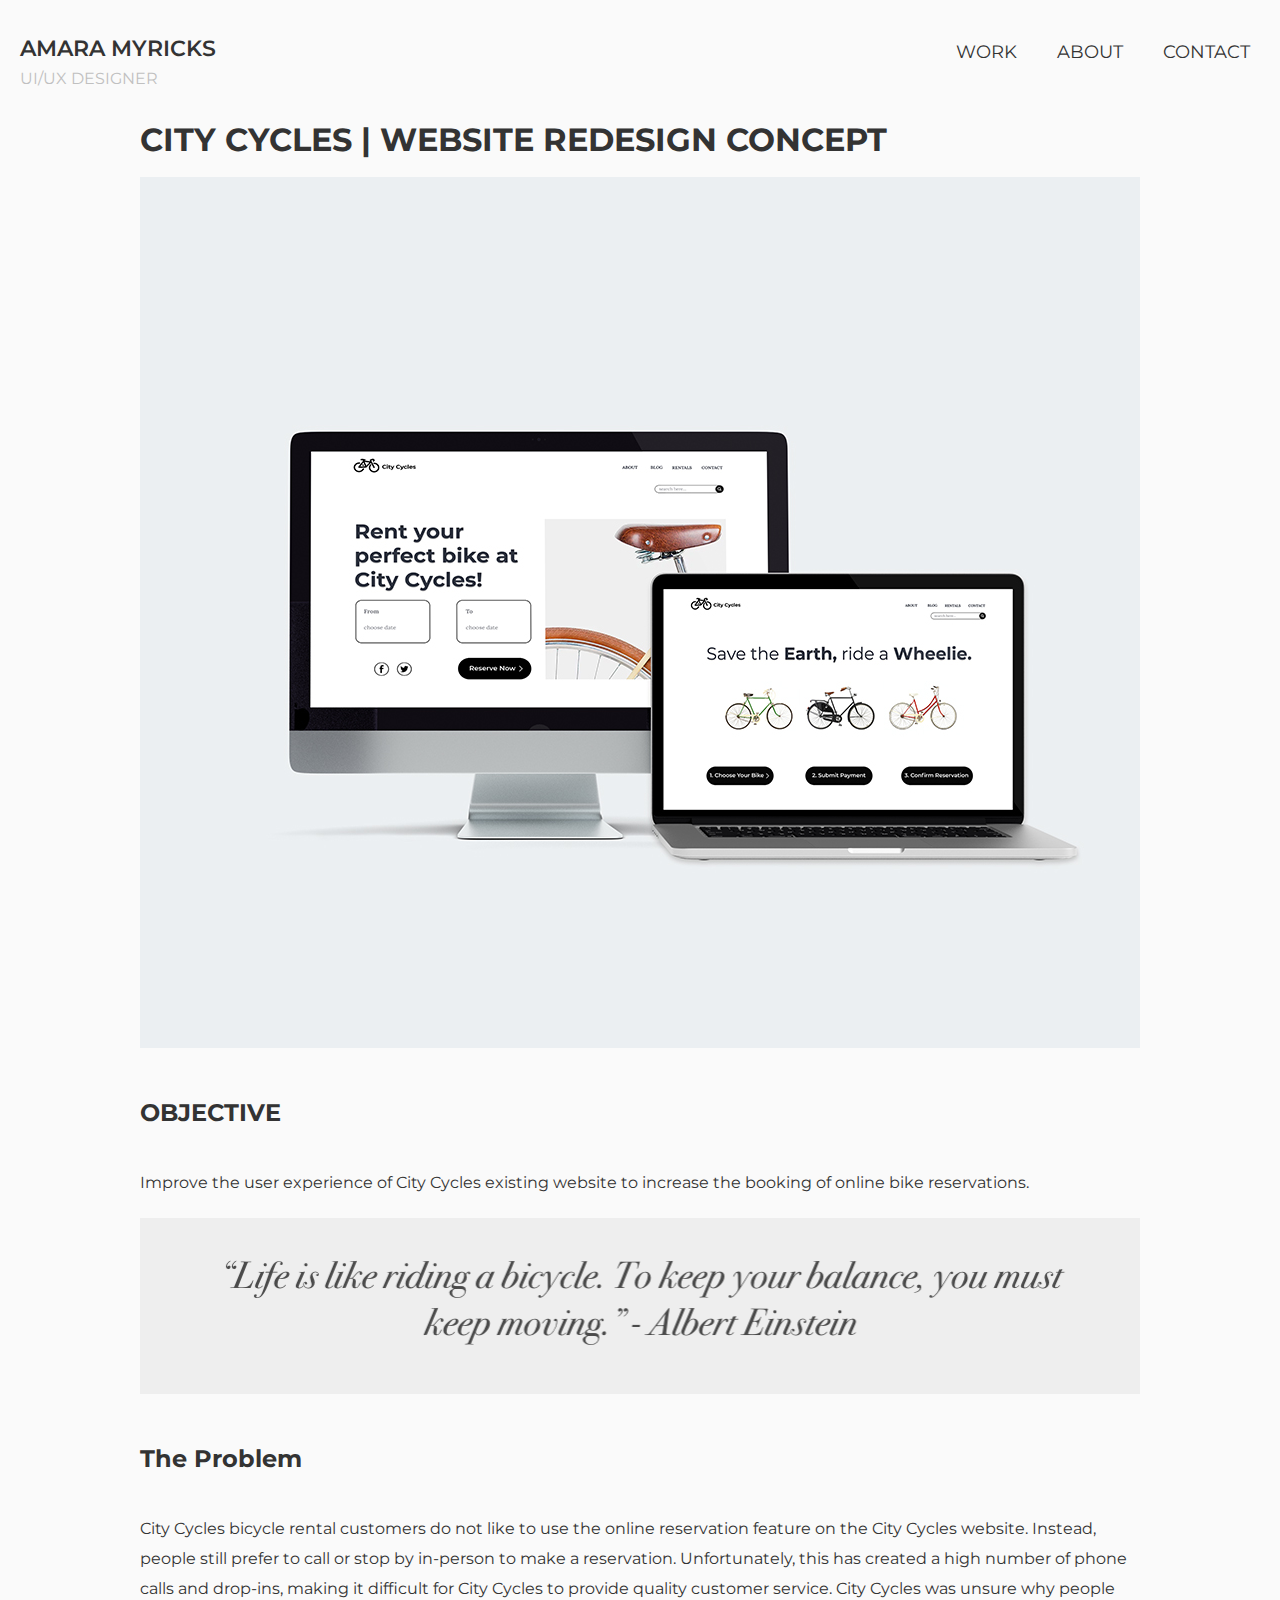
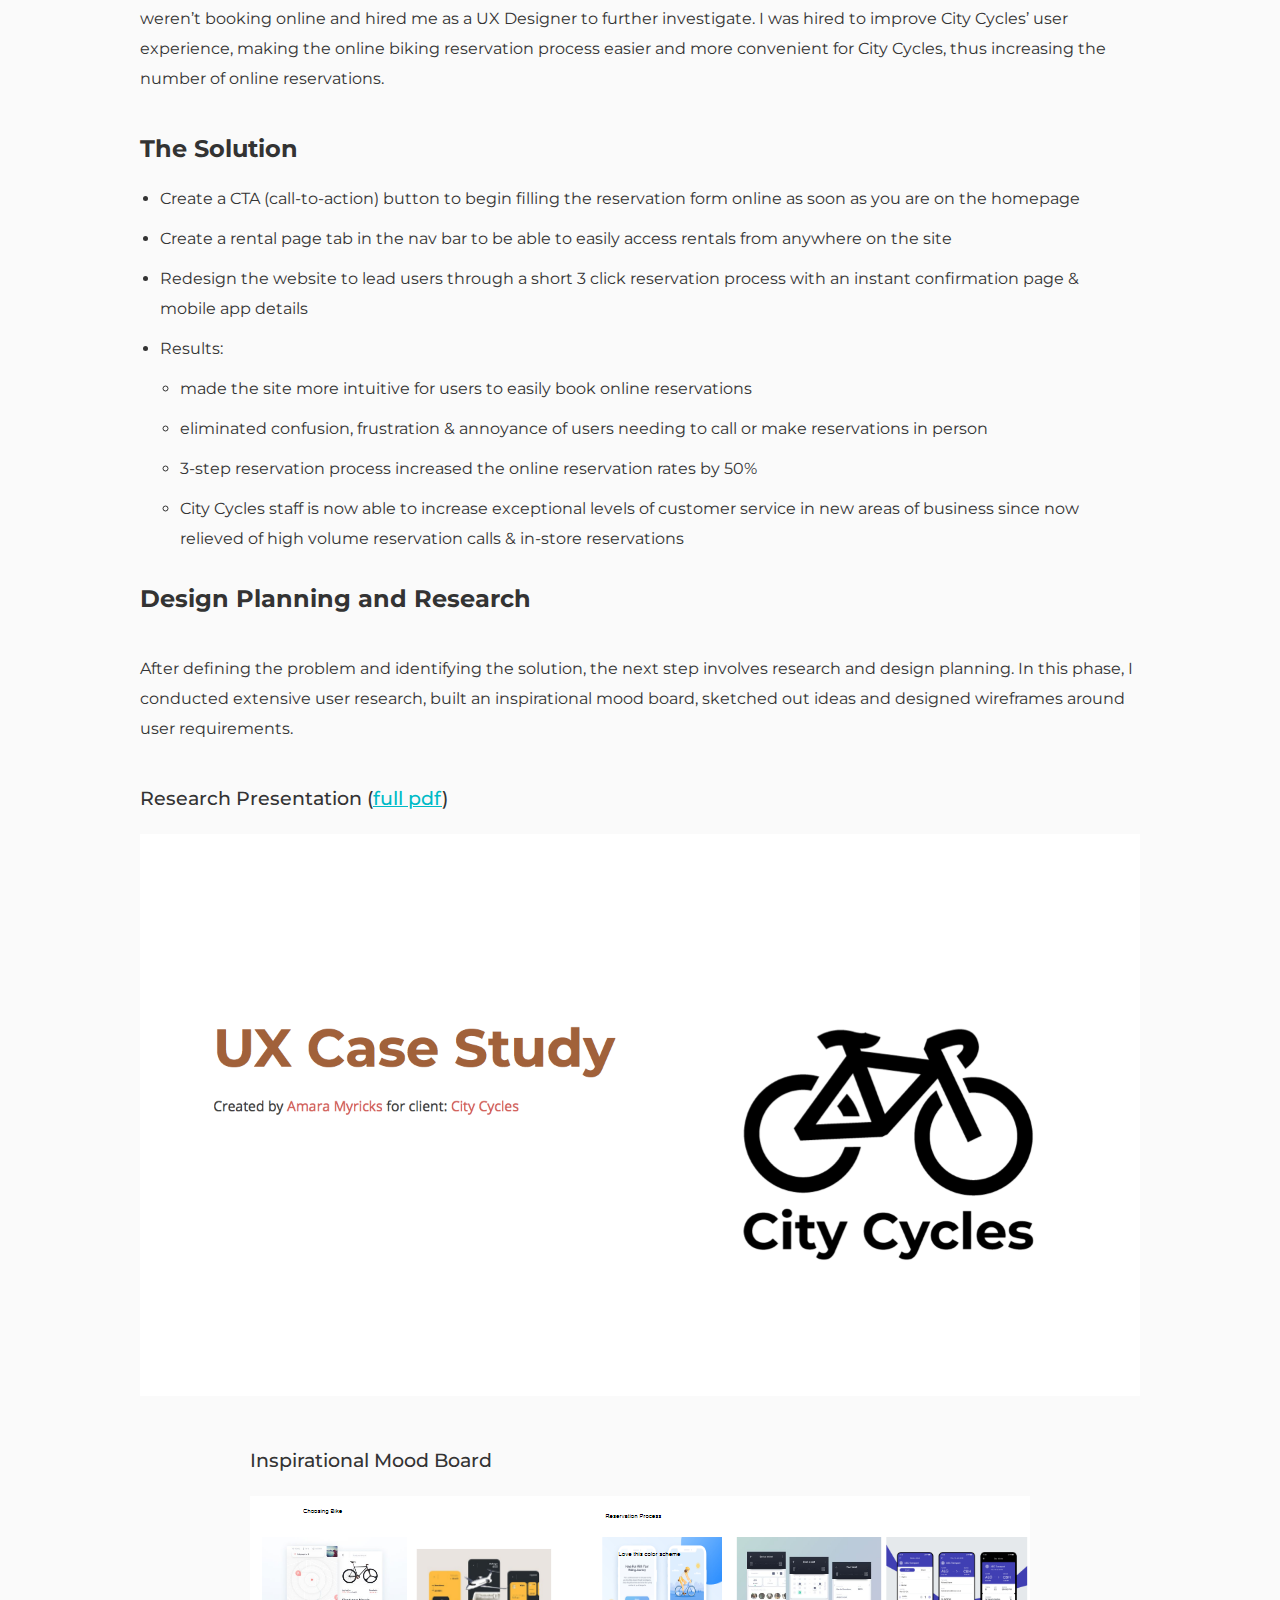
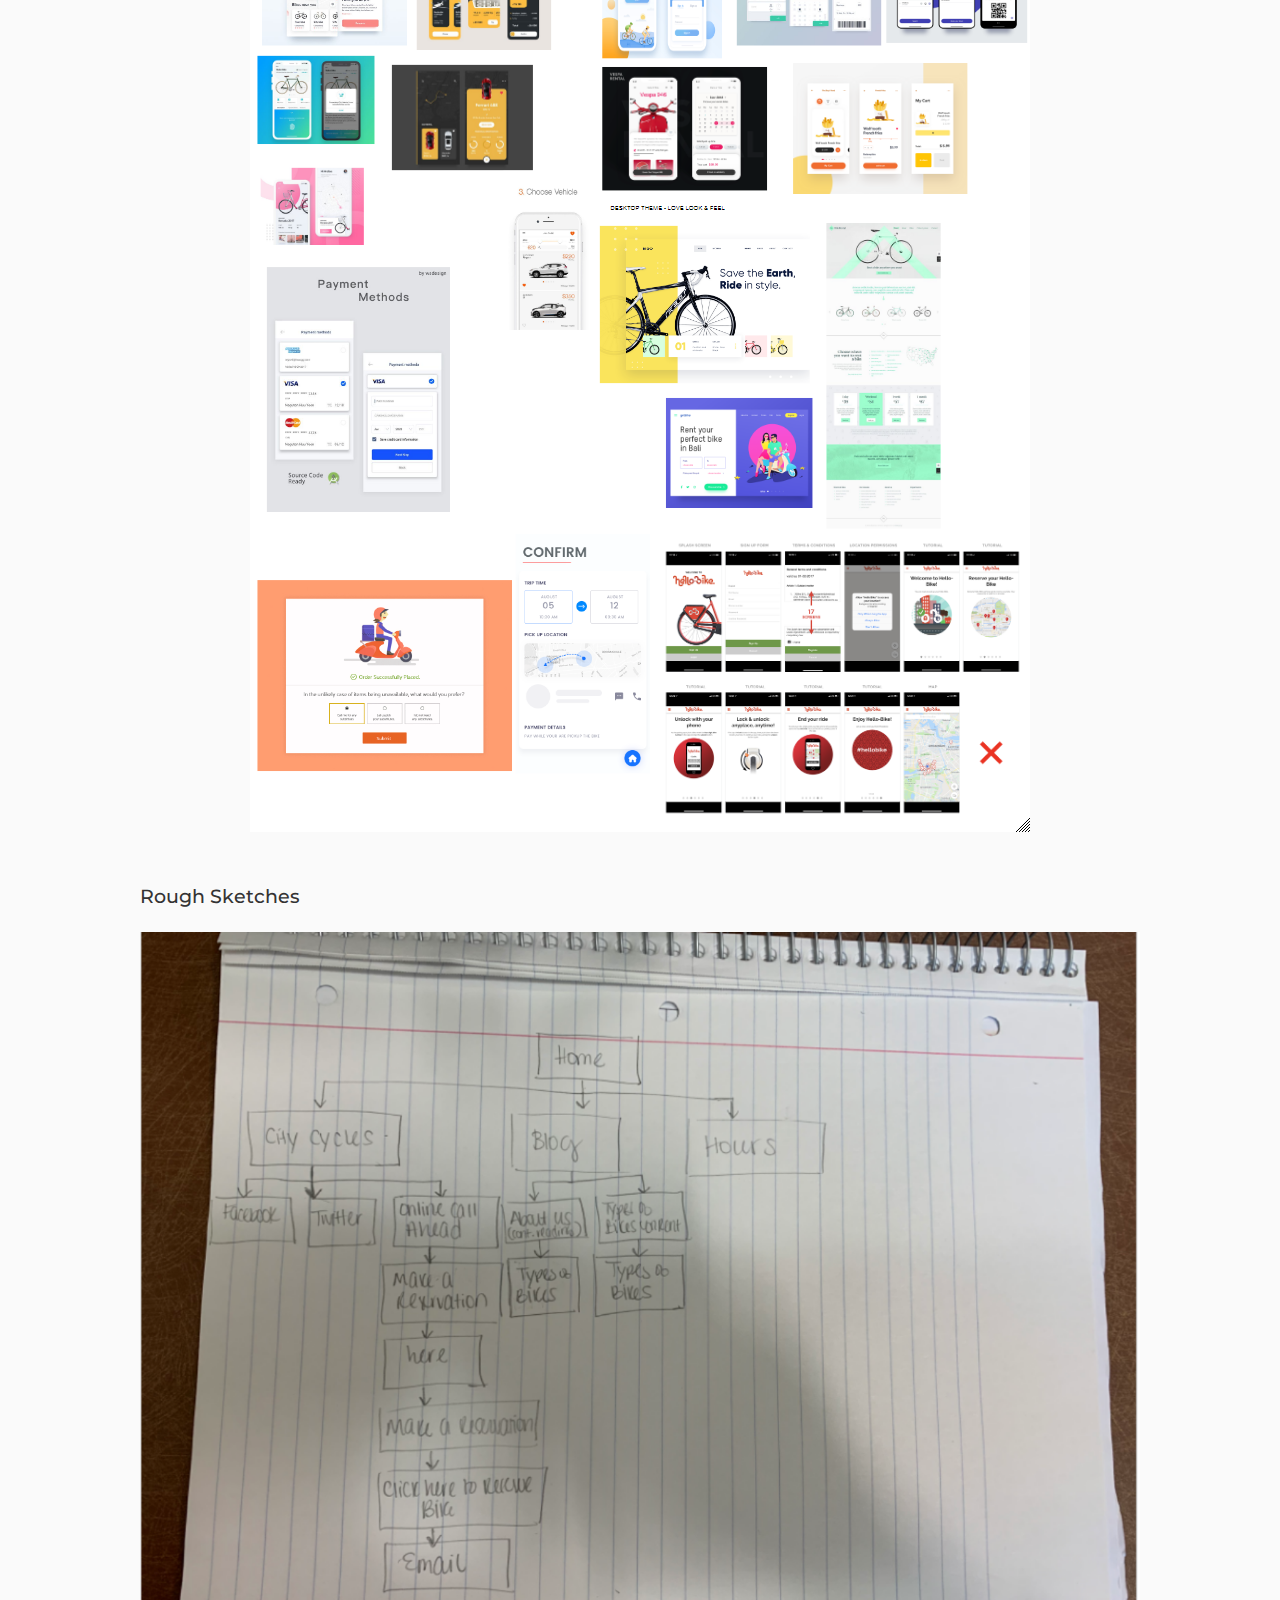
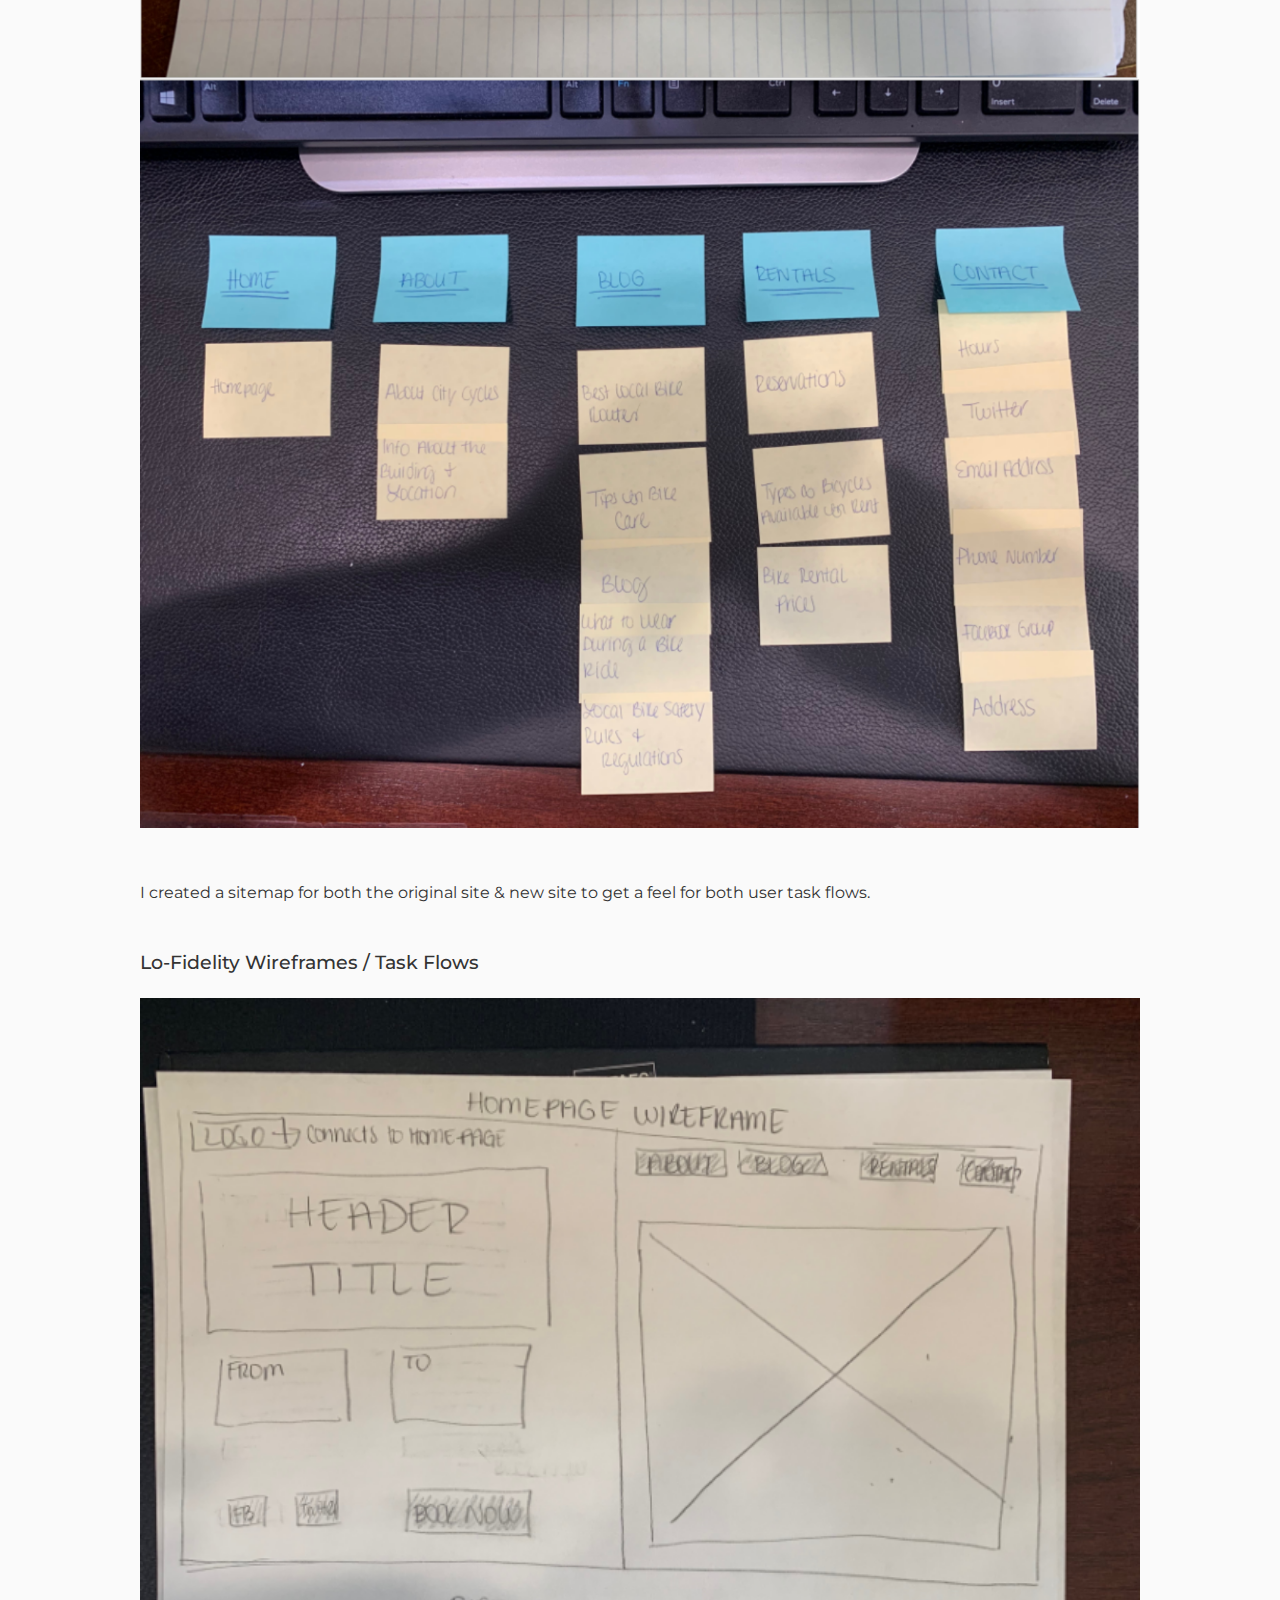
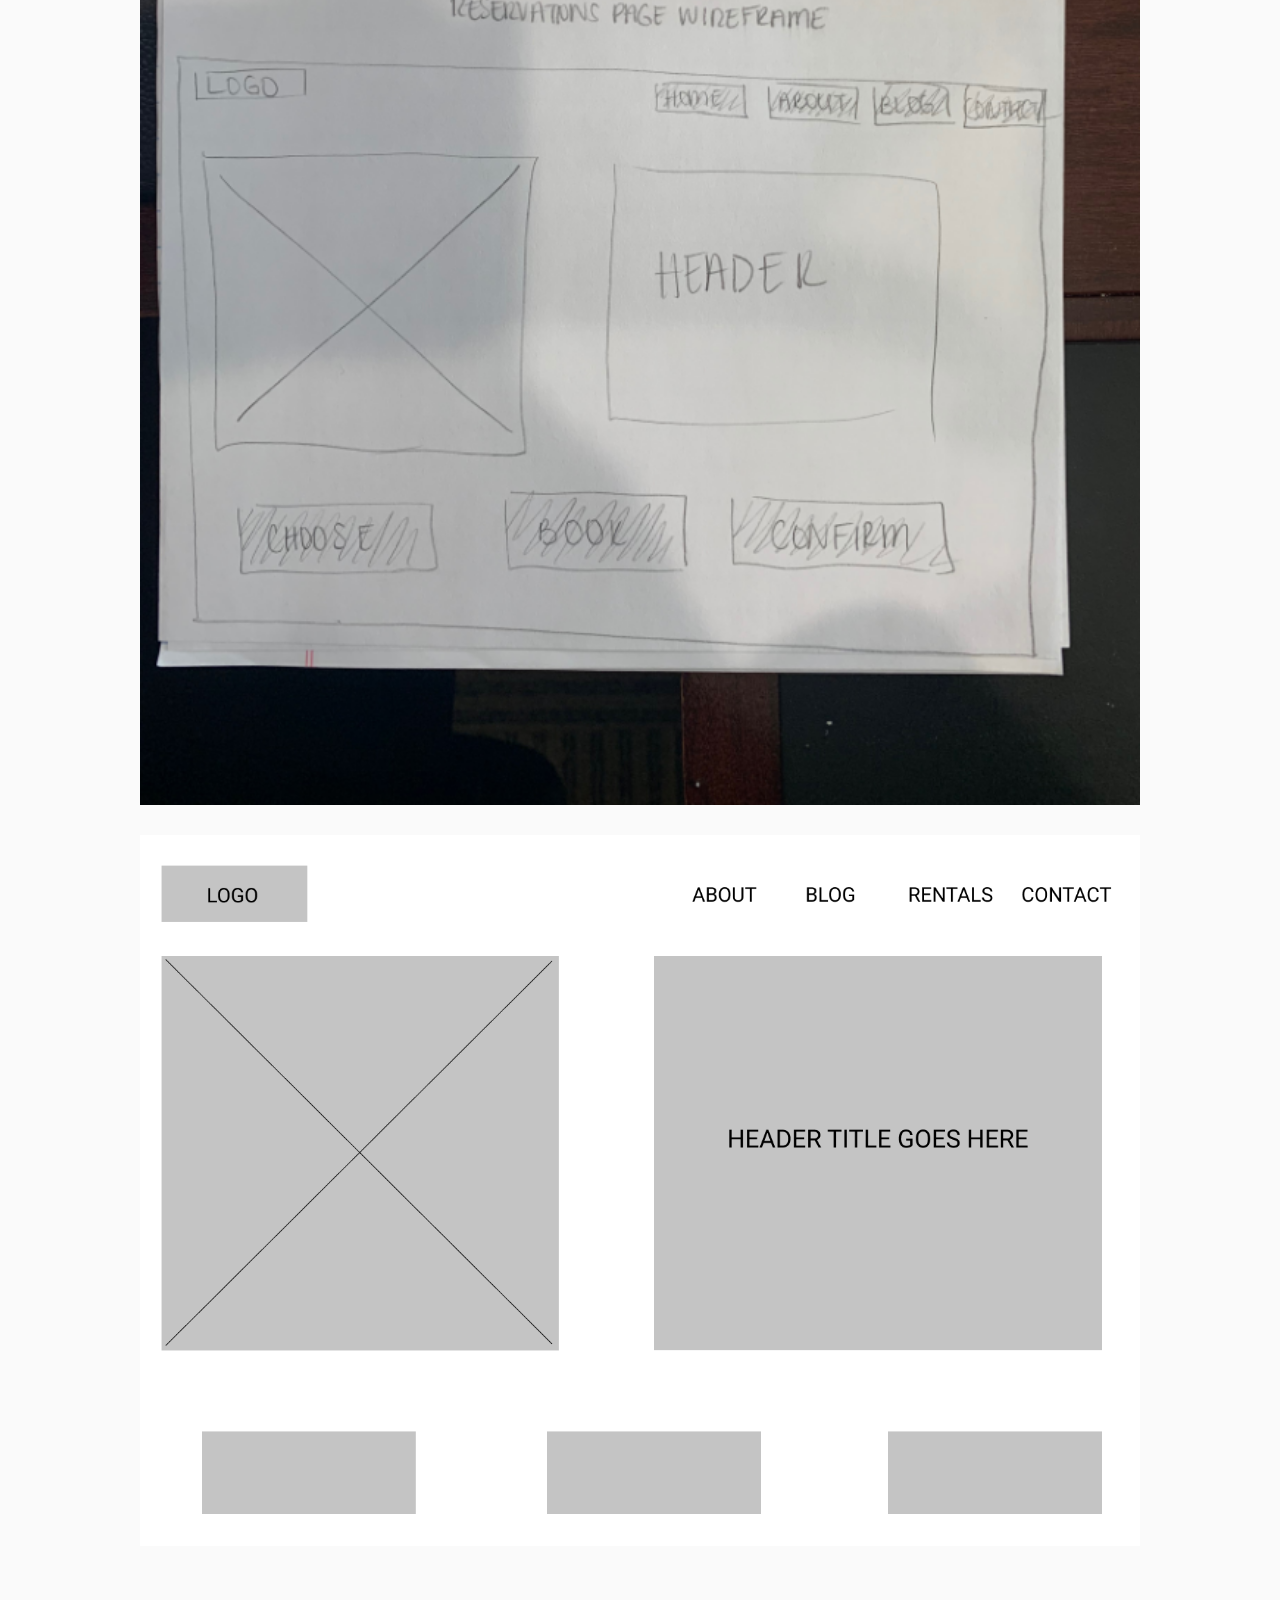
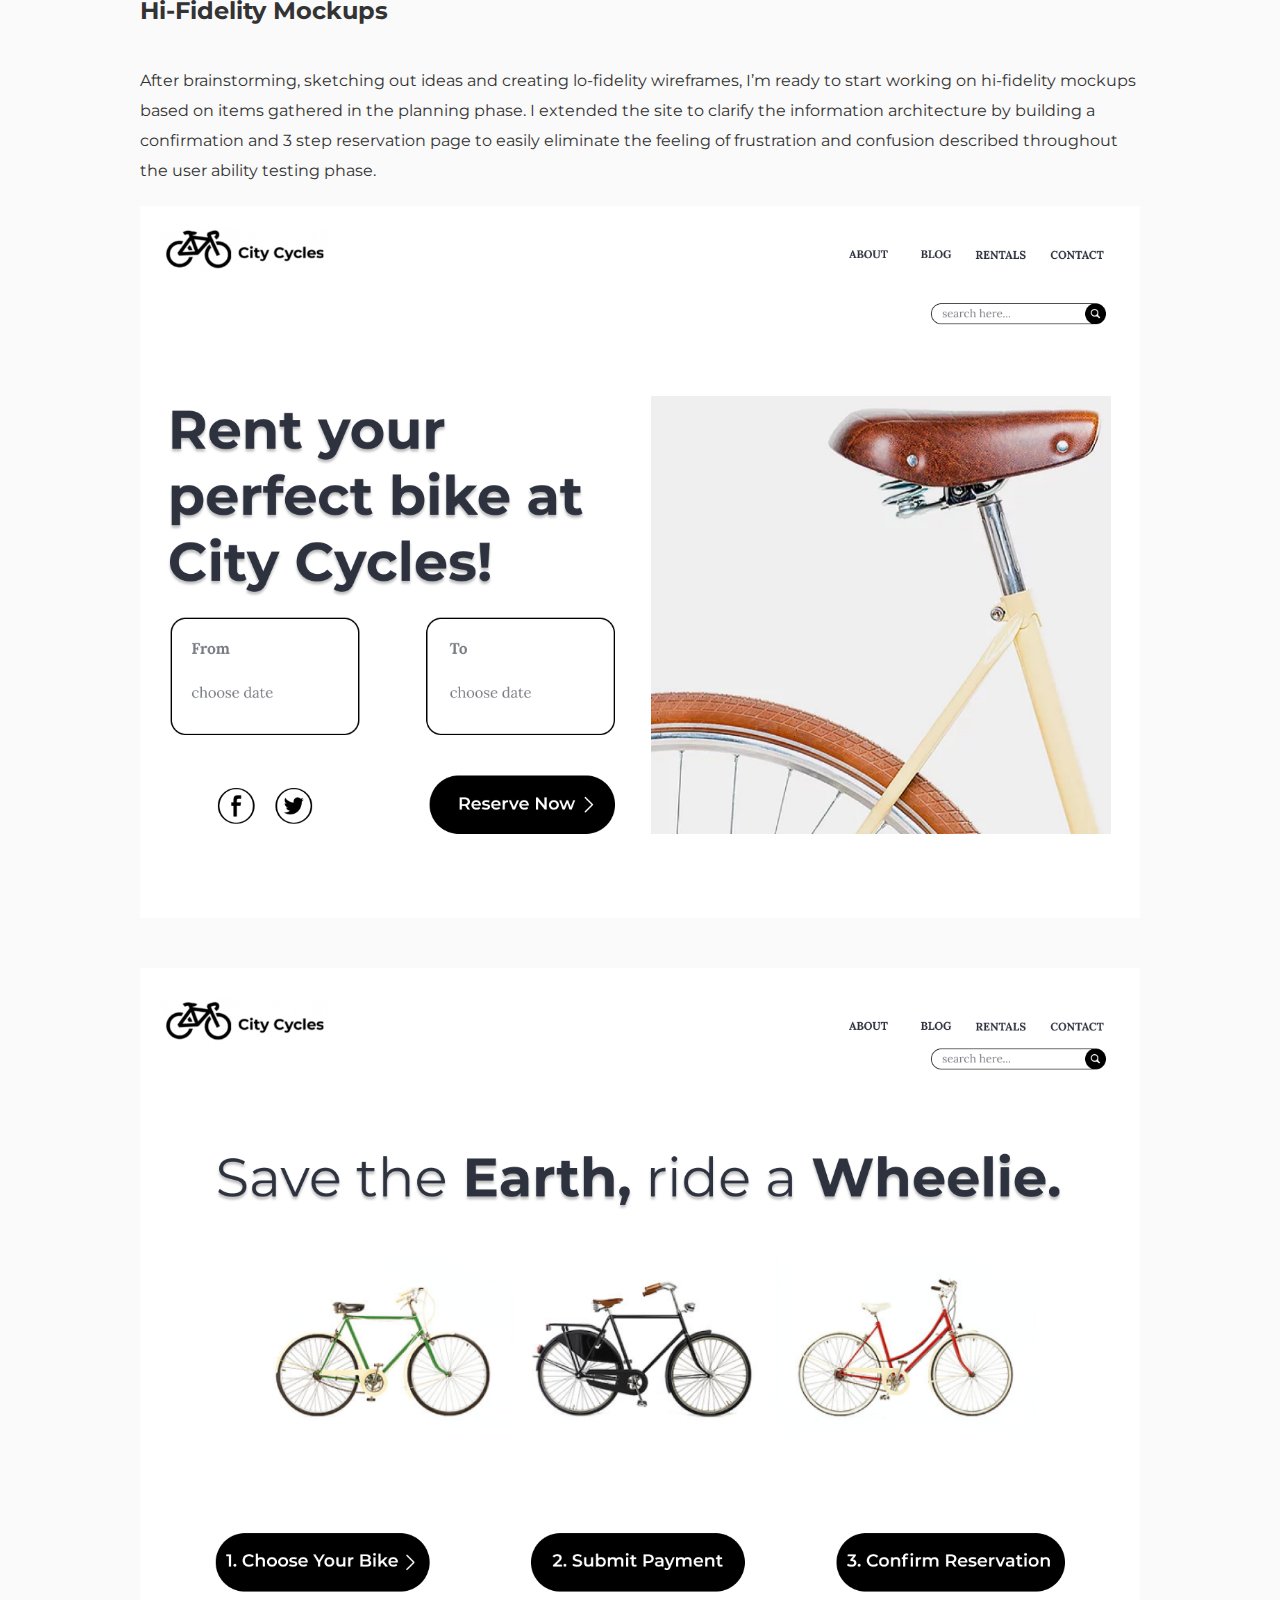
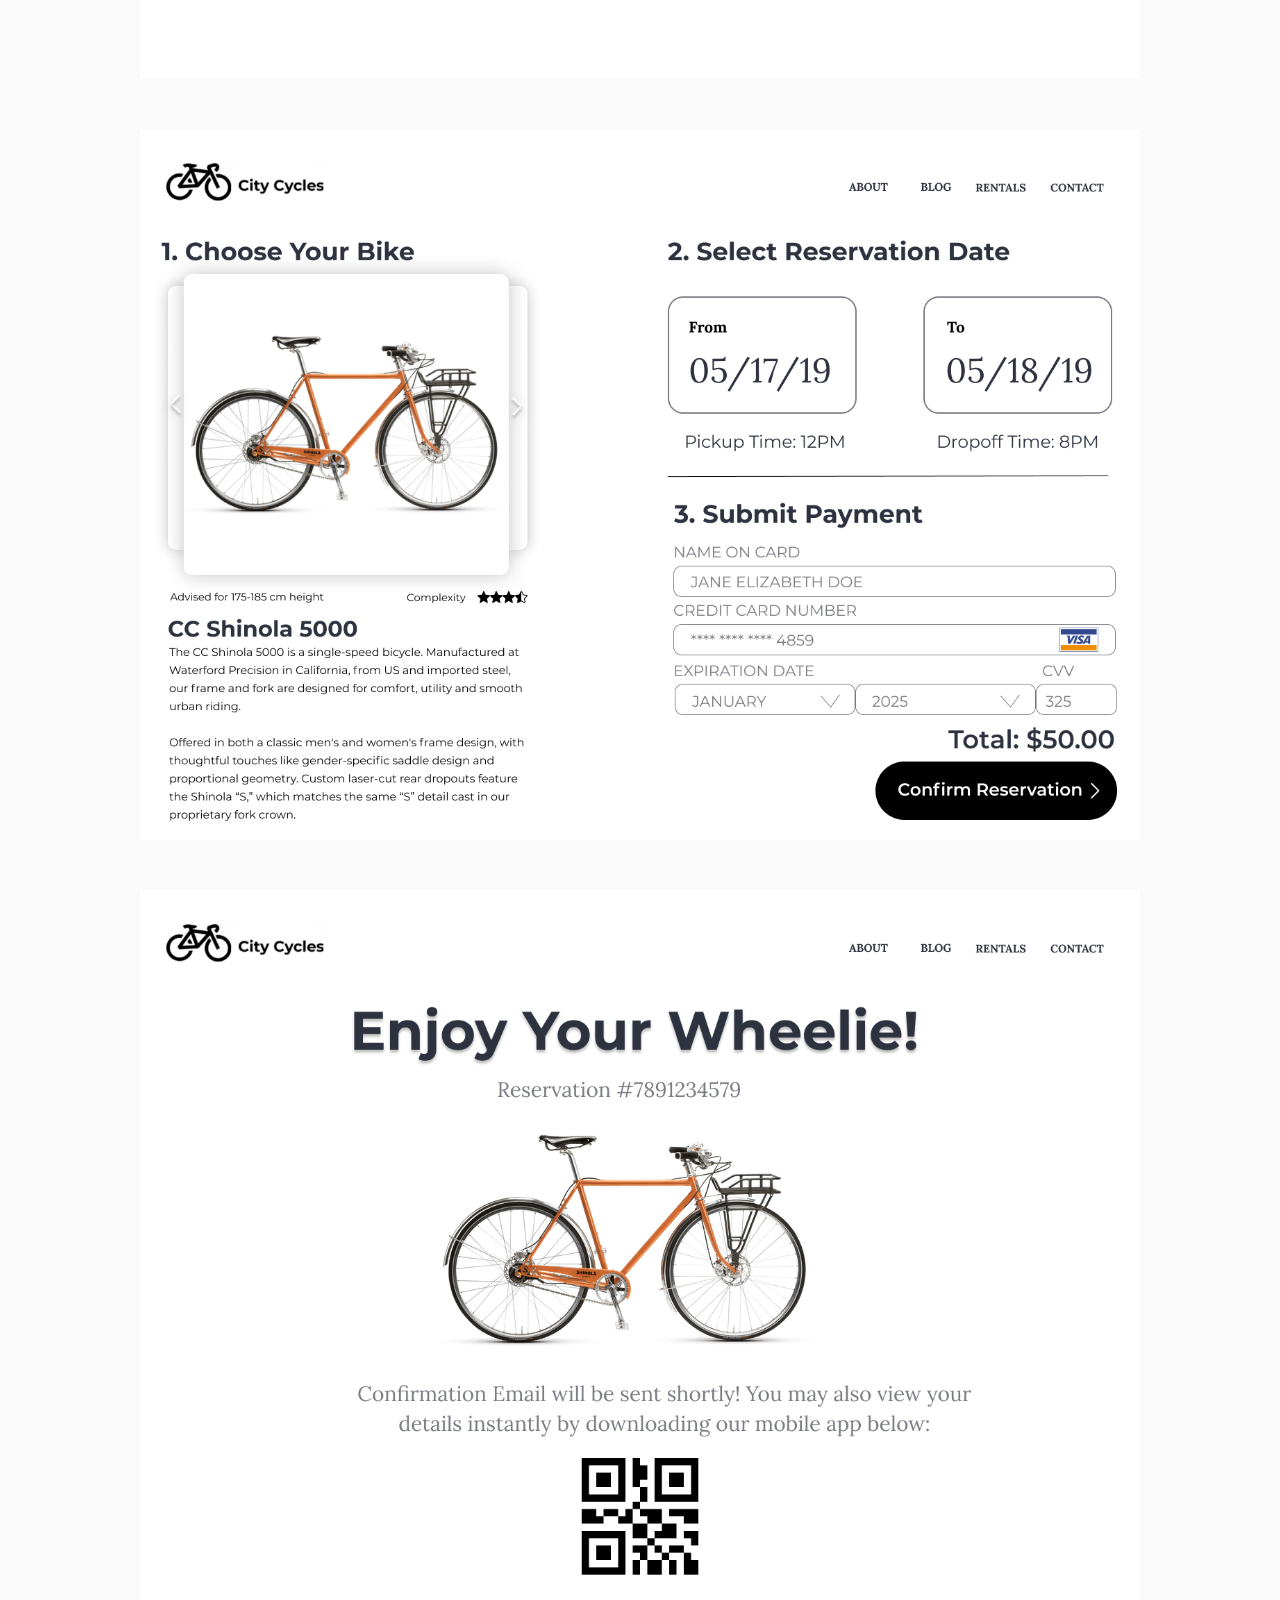
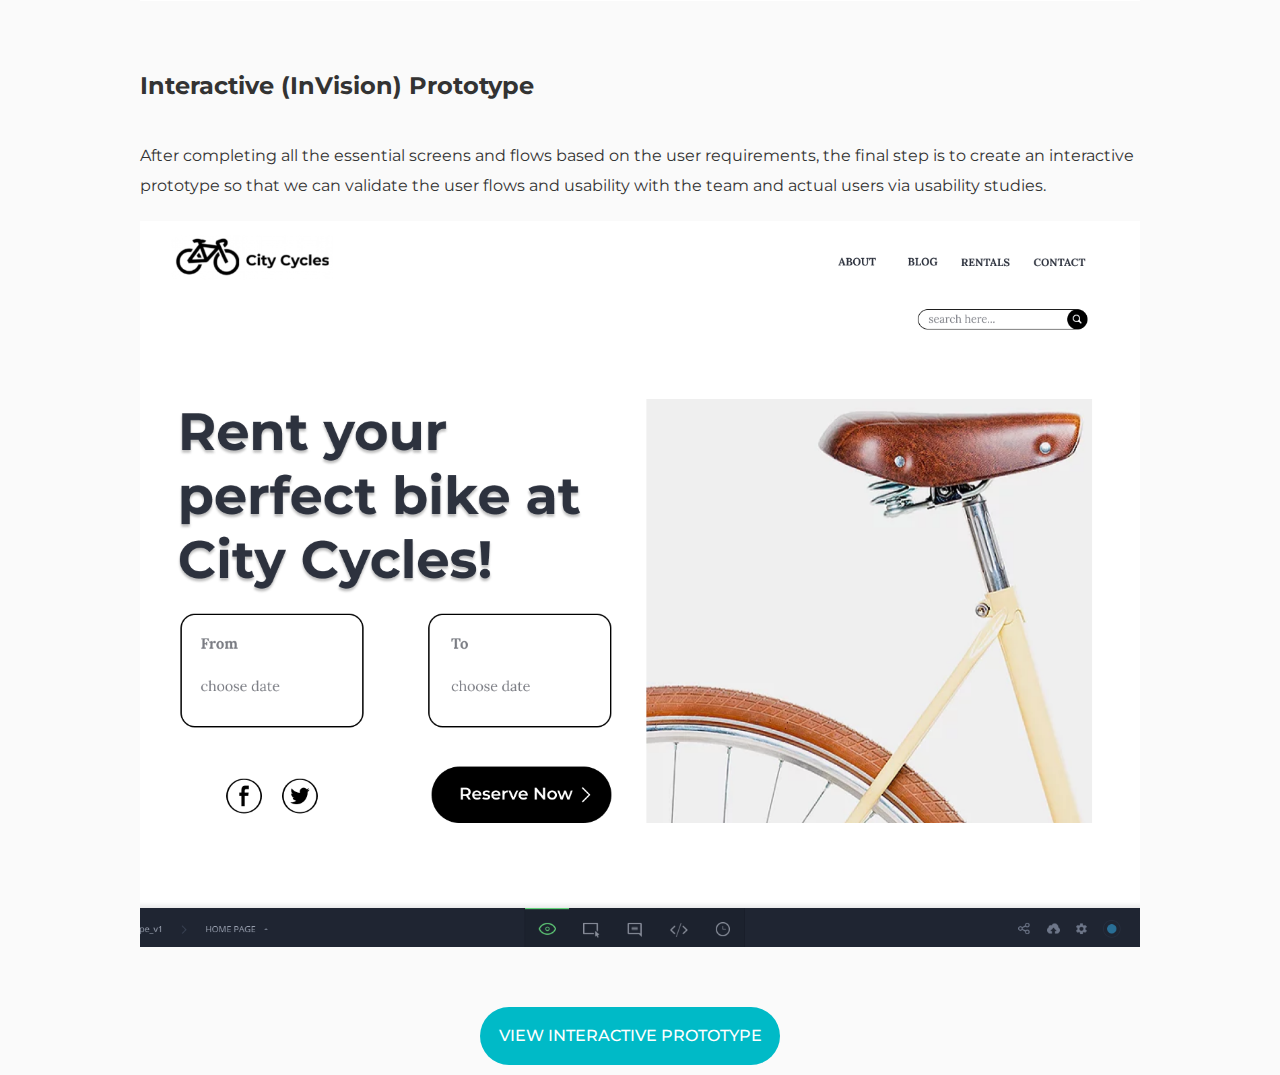
==== commit 916e7e3b: "added new hero image to city cycle home page" ====
--- a/citycycles/citycycles.html
+++ b/citycycles/citycycles.html
@@ -52,7 +52,7 @@
     <div class="content-wrapper">
       <div>
         <h1>CITY CYCLES | WEBSITE REDESIGN CONCEPT</h1>
-        <div class="main-image"><img src="../img/cc-hero-image.png" alt="baja fresh"/></div>
+        <div class="main-image"><img src="../img/cc-new-hero.jpg" alt="baja fresh"/></div>
       </div>
       
       <div>
--- a/css/main.css
+++ b/css/main.css
@@ -229,6 +229,13 @@
     }
 
 /* -------------------- Image Hover Styles -------------------- */
+.section-one img {
+  padding-bottom:0px;
+}
+
+ .section-two img {
+  padding-bottom:0px;
+}
   
    /* Image Text Hover Effect style */
    .hvrbox {
@@ -865,7 +872,7 @@
         justify-content: center;
         align-items: center;
         max-width: 1400px;
-        height: 500px;
+        height: 100%;
         padding-bottom:0px;
       }
 
@@ -874,7 +881,7 @@
         justify-content: center;
         align-items: center;
         max-width: 1000px;
-        height: 500px;
+        height: 100%;
         padding-bottom:0px;
       }
 
@@ -984,7 +991,7 @@
         justify-content: center;
         align-items: center;
         max-width: 1400px;
-        height: 800px;
+        height: 100%;
       }
 
        .section-two img {
@@ -992,7 +999,7 @@
         justify-content: center;
         align-items: center;
         max-width: 1000px;
-        height:800px;
+        height:100%;
       }
 
        .bottom-section img{ 
@@ -1014,7 +1021,7 @@
         justify-content: center;
         align-items: center;
         max-width: 100%;
-        height: 1334px;
+        height: 100%;
       }
 
        .section-two img {
@@ -1022,7 +1029,7 @@
         justify-content: center;
         align-items: center;
         max-width: 1600px;
-        height:1334px;
+        height:100%;
       }
 
        .bottom-section img{ 
